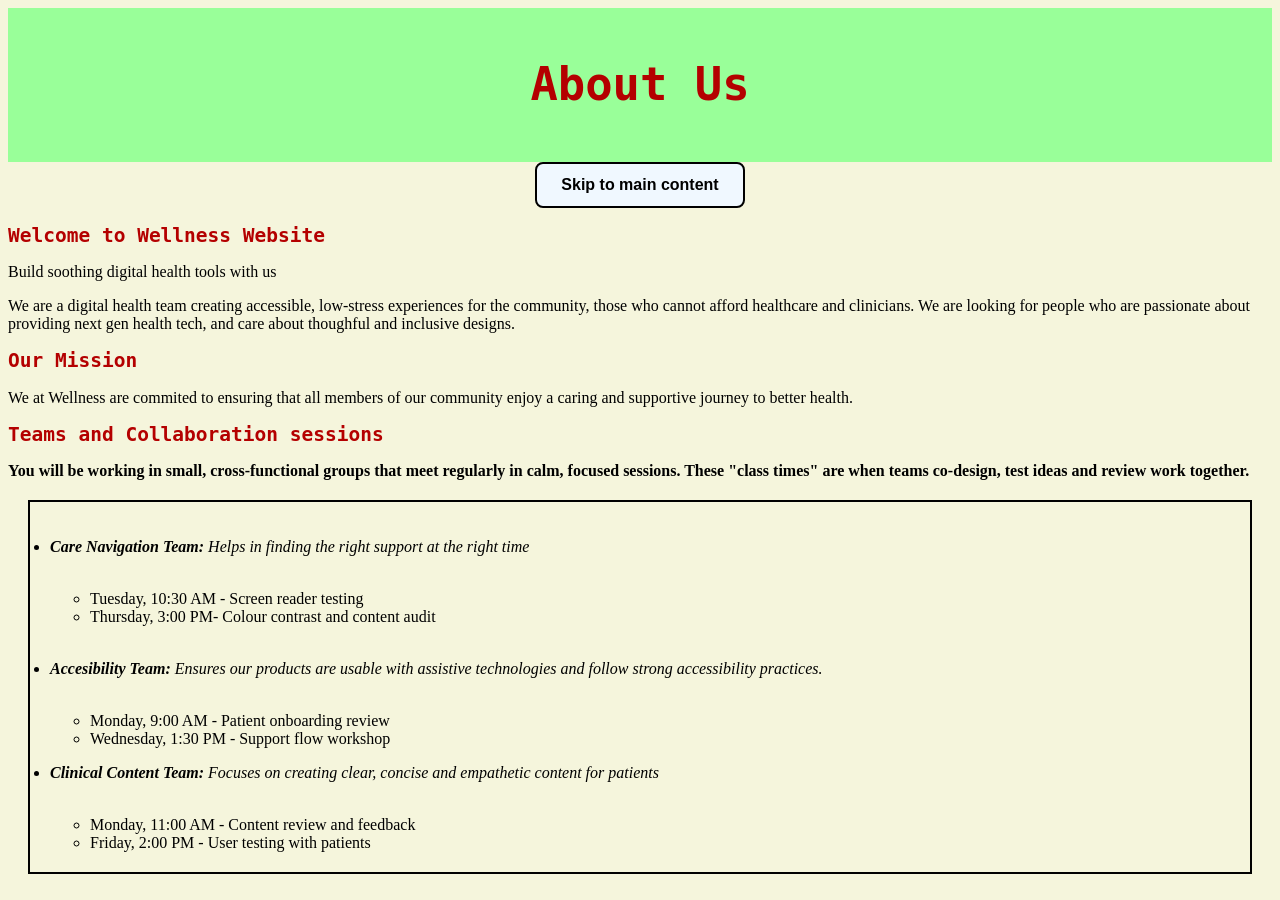
==== about.html @ 5b46de94 "about.css" ====
<!DOCTYPE html>
<html lang="en">
    <head>
    <link rel="stylesheet" href="about.css">
        <meta charset="UTF-8">
        <meta name="description" content="About us">
        <meta name="keywords" content="healthcare, digital, technology">
        <meta name="author" content="Niranjan Nair">
        <title> About us</title>
        <body>
            <div class="title-bar">
                <h1>About Us</h1>
            </div>
            <div class="button-wrap">
                <button
                class="skip-link"
                type="button"
                onclick="document.getElementById('main').focus();"
             >
                Skip to main content
                </button>
            </div>
            

            <header>
                <div class="hero">
                    <span class="badge"><h2>Welcome to Wellness Website</h2> </span>
                    <p>Build soothing digital health tools with us</p>
                    <p class="lede">
                            We are a digital health team creating accessible, low-stress experiences for
                            the community, those who cannot afford healthcare and clinicians. We are looking for
                            people who are passionate about providing next gen health tech, and care about 
                            thoughful and inclusive designs.
                    </p>
                </div>
            </header>
            
            <main id="main" tabindex="-1">
                <section aria-labelledby="mission">
                    <h2 id = "mission">Our Mission</h2>
                    <p>
                        We at Wellness are commited to ensuring that all members of our community enjoy a caring and supportive journey to
                        better health.
                    </p>
                </section>



                <section aria-labelledby="teams">
                    <h2 id = "teams">Teams and Collaboration sessions</h2>
                    <p id = "info-team">
                        You will be working in small, cross-functional groups that meet regularly in calm, focused sessions. These
                        "class times" are when teams co-design, test ideas and review work together.
                    </p>
                    <ul class="team-list">
                        <li>
                            <p class="type"><strong>Care Navigation Team:</strong>  Helps in finding the right support at the right time </p>
                            <br>
                            <ul class="class-times">
                                <li>Tuesday, 10:30 AM - Screen reader testing</li>
                                <li>Thursday, 3:00 PM- Colour contrast and content audit</li>
                            </ul>
                            <br>
                        </li>
                        <li>
                            <p class = "type"><strong>Accesibility Team:</strong> Ensures our products are usable with assistive technologies and follow strong accessibility practices.</p>
                            <br>
                            <ul class = "class-times">
                                <li>Monday, 9:00 AM - Patient onboarding review</li>
                                <li>Wednesday, 1:30 PM - Support flow workshop </li>
                            </ul>
                            <li>
                                <p class = "type"><strong>Clinical Content Team:</strong> Focuses on creating clear, concise and empathetic content for patients</p>
                                <br>
                                <ul class = "class-times">
                                    <li>Monday, 11:00 AM - Content review and feedback</li>
                                    <li>Friday, 2:00 PM - User testing with patients</li>
                                </ul>

                            </li>
                        </li>
                    </ul>
                </section>

                <section aria-labelledby="contributers"></section>
            </main>
        </body>
        
    </head>
</html>
---- about.css ----
.title-bar {
    background-color: #99ff99;
    color: #B40000;
    padding: 20px;
    text-align: center;
    font-family: monospace;
    font-size: 1.75em;
}

html, body{
    background-color: beige;
}

h2{
    color: #B40000;
    font-family: monospace;
}

.team-list {
    border: 2px solid black;
    padding: 20px;
    margin: 20px;
}

.button-wrap {
  display: flex;
  justify-content: center; 
}

.skip-link {
    padding: 0.75em 1.5em;
    font-size: 1rem;
    border-radius: 0.5em;
    border: 2px solid black;
    background-color: aliceblue;
    font-weight: bold;
}

.skip-link:hover{
    background: none;
    border: none;
    text-decoration: underline;
    color:purple
}

.type {
    font-size: 1em;
    font-style: italic;
}

#info-team{
    font-weight: bold;
    font-size: medium;
}
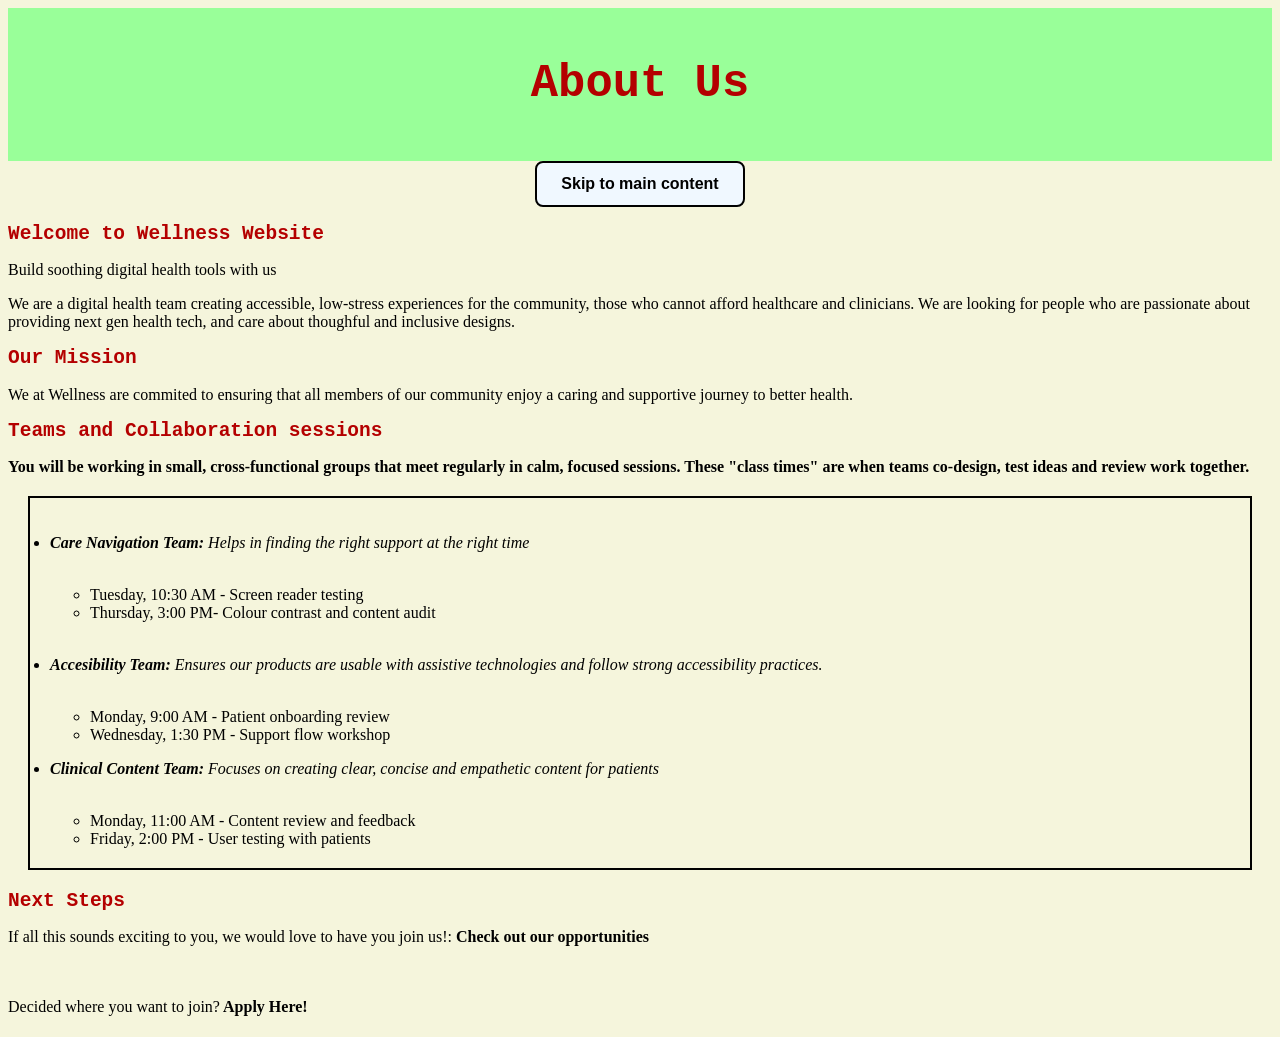
==== commit ee4a49b8: "about.css" ====
--- a/about.html
+++ b/about.html
@@ -1,7 +1,7 @@
 <!DOCTYPE html>
 <html lang="en">
     <head>
-    <link rel="stylesheet" href="about.css">
+    <link rel="stylesheet" href="styles/about.css">
         <meta charset="UTF-8">
         <meta name="description" content="About us">
         <meta name="keywords" content="healthcare, digital, technology">
@@ -84,6 +84,17 @@
 
                 <section aria-labelledby="contributers"></section>
             </main>
+            <section aria-labelledby="next-steps">
+                <h2 id="next-steps">Next Steps</h2>
+                <p>
+                    If all this sounds exciting to you, we would love to have you join us!: <a href="jobs.html" class="next-step">Check out our opportunities</a>
+                </p>
+                <p>
+                    
+                    <br><br>
+                    Decided where you want to join?<a href="apply.html" class="next-step"> Apply Here!</a>
+                </p>
+            </section>
         </body>
         
     </head>
--- a/styles/about.css
+++ b/styles/about.css
@@ -0,0 +1,66 @@
+.title-bar {
+    background-color: #99ff99;
+    color: #B40000;
+    padding: 20px;
+    text-align: center;
+    font-family: monospace;
+    font-size: 1.75em;
+}
+
+html, body{
+    background-color: beige;
+}
+
+h2{
+    color: #B40000;
+    font-family: monospace;
+}
+
+.team-list {
+    border: 2px solid black;
+    padding: 20px;
+    margin: 20px;
+}
+
+.button-wrap {
+  display: flex;
+  justify-content: center; 
+}
+
+.skip-link {
+    padding: 0.75em 1.5em;
+    font-size: 1rem;
+    border-radius: 0.5em;
+    border: 2px solid black;
+    background-color: aliceblue;
+    font-weight: bold;
+}
+
+.skip-link:hover{
+    background: none;
+    border: none;
+    text-decoration: underline;
+    color:purple
+}
+
+.type {
+    font-size: 1em;
+    font-style: italic;
+}
+
+#info-team{
+    font-weight: bold;
+    font-size: medium;
+}
+
+.next-step{
+    background: none;
+    text-decoration: none;
+    color: black;
+    font-weight: bold;
+}
+
+.next-step:hover{
+    text-decoration: wavy underline;
+    color: purple;
+}
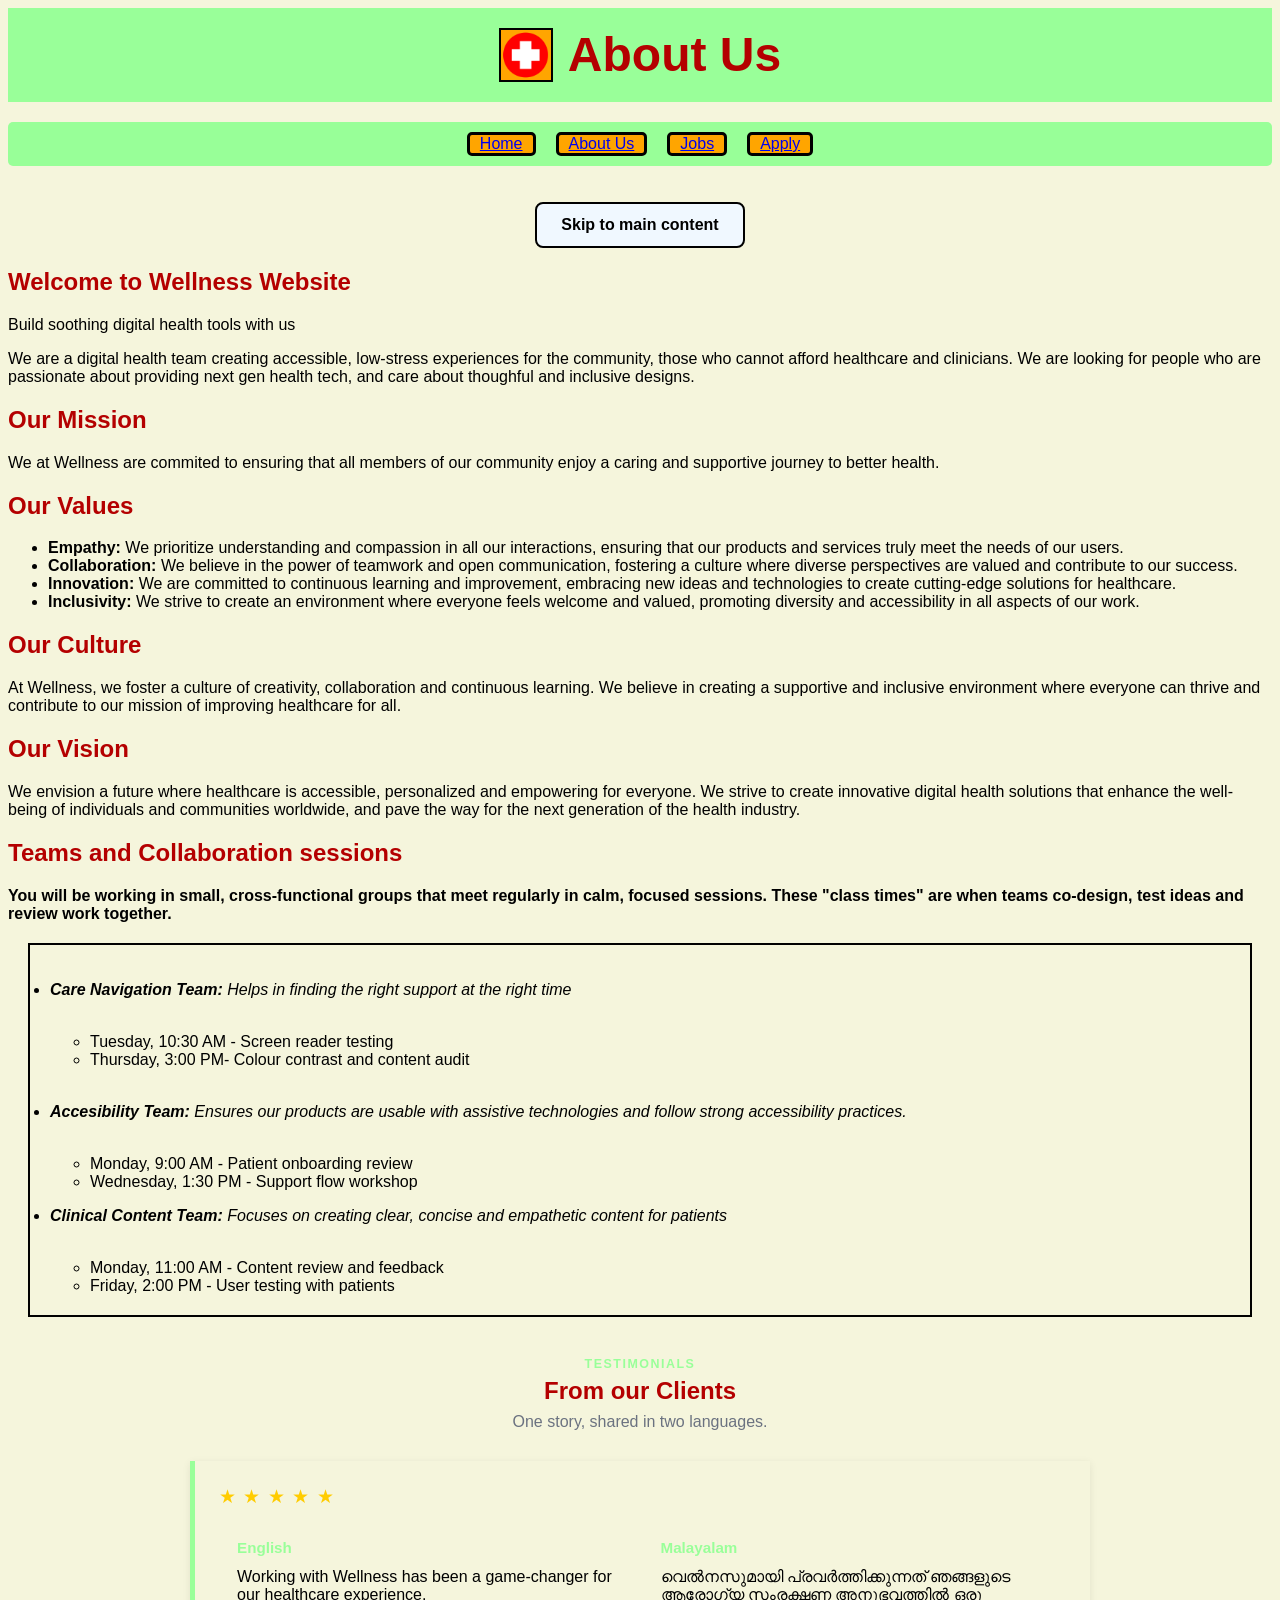
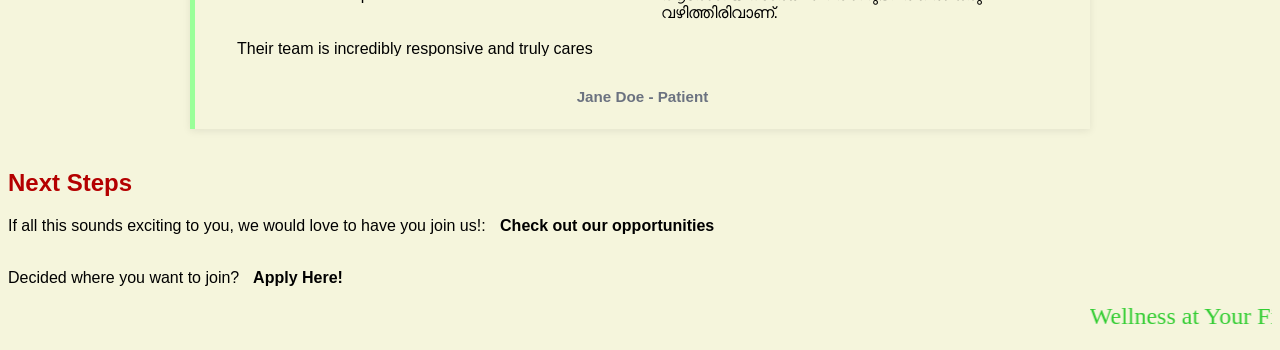
==== commit 7879ffdb: "about.html" ====
--- a/about.html
+++ b/about.html
@@ -7,10 +7,37 @@
         <meta name="keywords" content="healthcare, digital, technology">
         <meta name="author" content="Niranjan Nair">
         <title> About us</title>
-        <body>
+    <body>
             <div class="title-bar">
+                <div class="logo-box">
+                    <a 
+                        href="index.html"
+                        target="_blank"
+                        title="homepage"
+                        hreflang="en">
+                        
+                        <img src="images/cross.png"
+                        alt="Wellness Logo" 
+                        class="logo"
+                        title="Wellness Logo"
+                        loading="lazy">
+
+                    </a>
+                    
+                
+                </div>
+                
                 <h1>About Us</h1>
+                
+                
             </div>
+            <div class="navcontainer center">
+                    <div><a href="index.html">Home</a></div>
+                    <div><a href="about.html">About Us</a></div>
+                    <div><a href="jobs.html">Jobs</a></div>
+                    <div><a href="apply.html">Apply</a></div>
+                </div>
+            <br><br>
             <div class="button-wrap">
                 <button
                 class="skip-link"
@@ -26,7 +53,7 @@
                 <div class="hero">
                     <span class="badge"><h2>Welcome to Wellness Website</h2> </span>
                     <p>Build soothing digital health tools with us</p>
-                    <p class="lede">
+                    <p id="lede">
                             We are a digital health team creating accessible, low-stress experiences for
                             the community, those who cannot afford healthcare and clinicians. We are looking for
                             people who are passionate about providing next gen health tech, and care about 
@@ -43,6 +70,26 @@
                         better health.
                     </p>
                 </section>
+                <section aria-labelledby="values">
+                    <h2 id = "values">Our Values</h2>
+                    <ul class="values-list">
+                        <li><strong>Empathy:</strong> We prioritize understanding and compassion in all our interactions, ensuring that our products and services truly meet the needs of our users.</li>
+                        <li><strong>Collaboration:</strong> We believe in the power of teamwork and open communication, fostering a culture where diverse perspectives are valued and contribute to our success.</li>
+                        <li><strong>Innovation:</strong> We are committed to continuous learning and improvement, embracing new ideas and technologies to create cutting-edge solutions for healthcare.</li>
+                        <li><strong>Inclusivity:</strong> We strive to create an environment where everyone feels welcome and valued, promoting diversity and accessibility in all aspects of our work.</li>
+                    </ul>
+                </section>
+                <section aria-labelledby="culture">
+                    <h2 id = "culture">Our Culture</h2>
+                    <p>
+                        At Wellness, we foster a culture of creativity, collaboration and continuous learning. We believe in creating a supportive and inclusive environment where everyone can thrive and contribute to our mission of improving healthcare for all.
+                    </p>
+                </section>
+                <section aria-labelledby="Vision">
+                    <h2 id = "vision">Our Vision</h2>
+                    <p>
+                        We envision a future where healthcare is accessible, personalized and empowering for everyone. We strive to create innovative digital health solutions that enhance the well-being of individuals and communities worldwide, and pave the way for the next generation of the health industry.
+                    </p>
 
 
 
@@ -82,8 +129,59 @@
                     </ul>
                 </section>
 
-                <section aria-labelledby="contributers"></section>
+                <section class="testimonial-section" aria-labelledby="contributors">
+                <div class="section-head">
+                    <p class="eyebrow">Testimonials</p>
+                    <h2 id="contributors">From our Clients</h2>
+                    <p class="subtext">One story, shared in two languages.</p>
+                </div>
+
+                    <blockquote class="bilingual-quote">
+                       <div class="rating-wrapper">
+                            <div class="star-rating" aria-label="5 out of 5 stars">
+                                <span class="filled">&#9733;</span>
+                                <span class="filled">&#9733;</span>
+                                <span class="filled">&#9733;</span>
+                                <span class="filled">&#9733;</span>
+                                <span class="filled">&#9733;</span>
+                            </div>
+                       </div>
+                      
+                       <div class = "quote-coulumns">
+                        <div class="quote-panel english" lang="en">
+                            <h3>English</h3>
+                            <div class="slider-window">
+                                <div class="slider-track">
+                                    <span>Working with Wellness has been a game-changer for our healthcare experience.</span>
+                                    <br><br>
+                                    <span>Their team is incredibly responsive and truly cares about making a difference</span>
+                                    <br><br>
+                                    <span>in patients' lives</span>
+                                </div>
+                            </div>
+                        </div>
+
+                        <div class = "quote-panel malayalam" lang="ml">
+                            <h3>Malayalam</h3>
+                            <div class = "slider-window">
+                                <div class = "slider-track">
+                                    <span>വെൽനസുമായി പ്രവർത്തിക്കുന്നത് ഞങ്ങളുടെ ആരോഗ്യ സംരക്ഷണ അനുഭവത്തിൽ ഒരു വഴിത്തിരിവാണ്.</span>
+                                    <br><br>
+                                    <span>അവരുടെ ടീം അവിശ്വസനീയമാംവിധം പ്രതികരിക്കുന്നവരും രോഗികളുടെ ജീവിതത്തിൽ</span>
+                                    <br><br>
+                                    <span>ഒരു മാറ്റമുണ്ടാക്കുന്നതിൽ ശരിക്കും ശ്രദ്ധാലുക്കളുമാണ്.</span>
+                                </div>
+                            </div>
+                        </div>
+                    </div>
+                       <footer>Jane Doe - Patient</footer>
+                        
+
+
+                    </blockquote>
+                </section>
             </main>
+           
             <section aria-labelledby="next-steps">
                 <h2 id="next-steps">Next Steps</h2>
                 <p>
@@ -91,8 +189,16 @@
                 </p>
                 <p>
                     
-                    <br><br>
+                    <br>
                     Decided where you want to join?<a href="apply.html" class="next-step"> Apply Here!</a>
+                </p>
+            </section>
+            <section aria-labelledby="closing">
+                <p>
+                    <marquee id="closing-marquee" behavior="scroll" direction="left" scrollamount="10">
+                        <span>Wellness at Your Fingertips</span>
+                        <br>
+                    </marquee>
                 </p>
             </section>
         </body>
--- a/styles/about.css
+++ b/styles/about.css
@@ -1,19 +1,111 @@
+:root {
+    --card: rgba(255, 255, 255, 0.78);
+ --text-main: #1f2937;
+ --text-muted: #6b7280;
+  --line-soft: rgba(76, 175, 80, 0.22);
+  --accent: #99ff99;
+  --accent-soft: #6ee7b7;
+  --gold: #f4b400;
+  --card-shadow: 0 10px 30px rgba(16, 24, 40, 0.08);
+  --card-radius: 18px;
+  --slide-height: 88px;
+  --slide-duration: 16s;
+
+}
+
+body{
+    font-family: Arial, Helvetica, sans-serif;
+    background-color: beige;
+    align-items: center;
+}
+
+h2{
+    color: #B40000;
+   
+}
+
+a {
+    padding: 10px;
+}
+
 .title-bar {
     background-color: #99ff99;
     color: #B40000;
     padding: 20px;
-    text-align: center;
-    font-family: monospace;
+    align-items: center;
     font-size: 1.75em;
-}
-
-html, body{
-    background-color: beige;
-}
-
-h2{
+    display: flex;
+    justify-content: center;
+    gap: 15px;
+    margin-bottom: 20px;
+}
+
+
+.logo-box {
+    width: 50px;
+    height: 50px;
+    border: 2px solid black;
+    background-color: orange;
+    display: flex;
+    justify-content: center;
+    align-items: center;
+
+}
+
+.logo{
+    width: 50px;
+    height: 50px;
+    object-fit: contain;
+    display: block;
+}
+
+.title-bar h1{
+    margin: 0;
+    font-size: 48px;
     color: #B40000;
-    font-family: monospace;
+    line-height: 1;
+}
+
+.container {
+    display: fixed;
+    background-color: #98ff98;
+    border-color: black;
+    border-style: solid;
+    border-radius: 5px;
+    align-items: center;
+}
+
+.container div{
+    display: fill;
+    background-color: orange;
+    margin: 10px;
+    border-color: black;
+    border-style: solid;
+    border-radius: 5px;
+    align-items: center;
+}
+
+.navcontainer {
+    width: 100%;
+    display: flex;
+    background-color: #98ff98;
+    border-radius: 5px;
+}
+
+.center {
+    display: flex;
+    justify-content: center;
+    align-items: center;
+}
+
+.navcontainer div {
+    display: fill;
+    background-color: orange;
+    margin: 10px;
+    border-color: black;
+    border-style: solid;
+    border-radius: 5px;
+    align-items: center;
 }
 
 .team-list {
@@ -48,10 +140,6 @@
     font-style: italic;
 }
 
-#info-team{
-    font-weight: bold;
-    font-size: medium;
-}
 
 .next-step{
     background: none;
@@ -63,4 +151,229 @@
 .next-step:hover{
     text-decoration: wavy underline;
     color: purple;
-}+}
+
+.Return {
+    font-size: 1em;
+    text-decoration: none;
+    background: none;
+    color: black;
+    
+}
+
+
+.center{
+    display: flex;
+    justify-content: center;
+    align-items: center;
+}
+
+.bilingual-quote {
+    background: beige;
+    padding: 24px;
+    border-left: 5px solid #99ff99;
+    box-shadow: 0 2px 8px rgba(0, 0, 0, 0.08);
+    margin: 30px 0;
+}
+
+.rating-wrapper {
+    margin-bottom: 15px;
+}
+
+.star-rating .filled{
+    color: #ffcc00;
+    font-size: 1.2rem;
+}
+
+.testimonial-section {
+    max-width: 900px;
+    margin: 40px auto;
+}
+
+.section-head {
+    text-align: center;
+    margin-bottom: 20px;
+}
+
+.eyebrow {
+    margin: 0 0 6px;
+    text-transform: uppercase;
+    letter-spacing: 0.12em;
+    font-size: 0.78rem;
+    color: var(--accent);
+    font-weight: 700;
+}
+
+.section-head h2 {
+    margin: 0;
+    
+}
+
+.subtext {
+    margin: 8px 0 0;
+    color: var(--text-muted);
+}
+
+.bilingual-card {
+    margin: 0 ;
+    padding: 18px;
+    background: var(--card);
+    backdrop-filter: blur(12px);
+    border: 1px solid rgba(255, 255, 255, 0);
+    border-radius: var(--card-radius);
+    box-shadow: var(--card-shadow);
+    position: relative;
+    overflow: hidden;  
+}
+
+.bilingual-card::before {
+    content: "";
+    position: absolute;
+    inset: 0 0 auto;
+    width: 100%;
+    height: 4px;
+    background: linear-gradient(90deg, transparent, var(--accent), transparent);
+}
+
+.card-top{
+    display: flex;
+    justify-content: space-between;
+    align-items: center;
+    gap: 12px;
+    margin-bottom: 14px;
+}
+
+
+.star-rating {
+    color: var(--accent);
+    font-size: 1.05rem;
+    letter-spacing: 0.08em;
+
+}
+
+.quote-coulumns {
+    display: flex;
+    gap: 0;
+    align-items: stretch;
+    border-radius: 14px;
+}
+
+.quote-panel {
+    flex: 1;
+    padding: 16px 18px;
+    min-width: 0;
+}
+
+.quote-panel.english {
+    border-right: 1px solid var(--line);
+}
+
+.quote-panel h3 {
+    margin:0 0 12px;
+    font-size: 0.95rem;
+    color: var(--accent);
+    font-weight: 700;
+} 
+
+.slider-window {
+    height: var(--slide-height);
+    overflow: hidden;
+    position: relative;
+   
+}
+
+.slider-track {
+    display: flex;
+    flex-direction: column;
+    animation: slideUp var(--slide-duration) infinite;
+}
+
+.slider-track p{
+    height: var(--slide-height);
+    margin: 0;
+    display: flex;
+    align-items: center;
+    line-height: 1.55;
+    font-size: 0.98rem;
+    color: var(--text-main);
+}
+
+footer {
+    margin-top: 16px;
+    text-align: center;
+    color: var(--text-muted);
+    font-weight: 600;
+    font-size: 0.95rem;
+}
+
+#closing-marquee {
+    font-family: cursive;
+    font-size: 1.5em;
+    color: limegreen;
+}
+
+#info-team{
+    font-weight: bold;
+    font-size: medium;
+}
+
+
+@keyframes scrollUp {
+    0%, 20% {
+        transform: translateY(0);
+    }
+
+    25%, 45% {
+        transform: translateY(calc(-1 * var(--slide-height)));
+    } 
+
+    50%, 70% {
+        transform: translateY(calc(-2 * var(--slide-height)));
+    }
+
+    75%, 95% {
+        transform: translateY(calc(-3 * var(--slide-height)));
+    }
+
+    100% {
+        transform: translateY(0);
+    }
+
+}
+
+@media(max-width: 768px){
+    :root {
+        --slide-height: 78px;
+    }
+
+    .card-top {
+        flex-direction: column;
+        align-items: flex-start;
+    }
+
+    .quote-coulumns {
+            flex-direction: column;
+        }
+    
+        .quote-panel.english {
+            border-right: none;
+            border-bottom: 1px solid var(--line);
+        }
+
+}
+
+@media (prefers-reduced-motion: reduce) {
+    .slider-window {
+        height: auto;
+    }
+
+    .slider-track {
+        animation: none;   
+    }
+
+    .slider-track p {
+        height: auto;
+        display: block;
+        margin-bottom: 10px;
+    }
+}
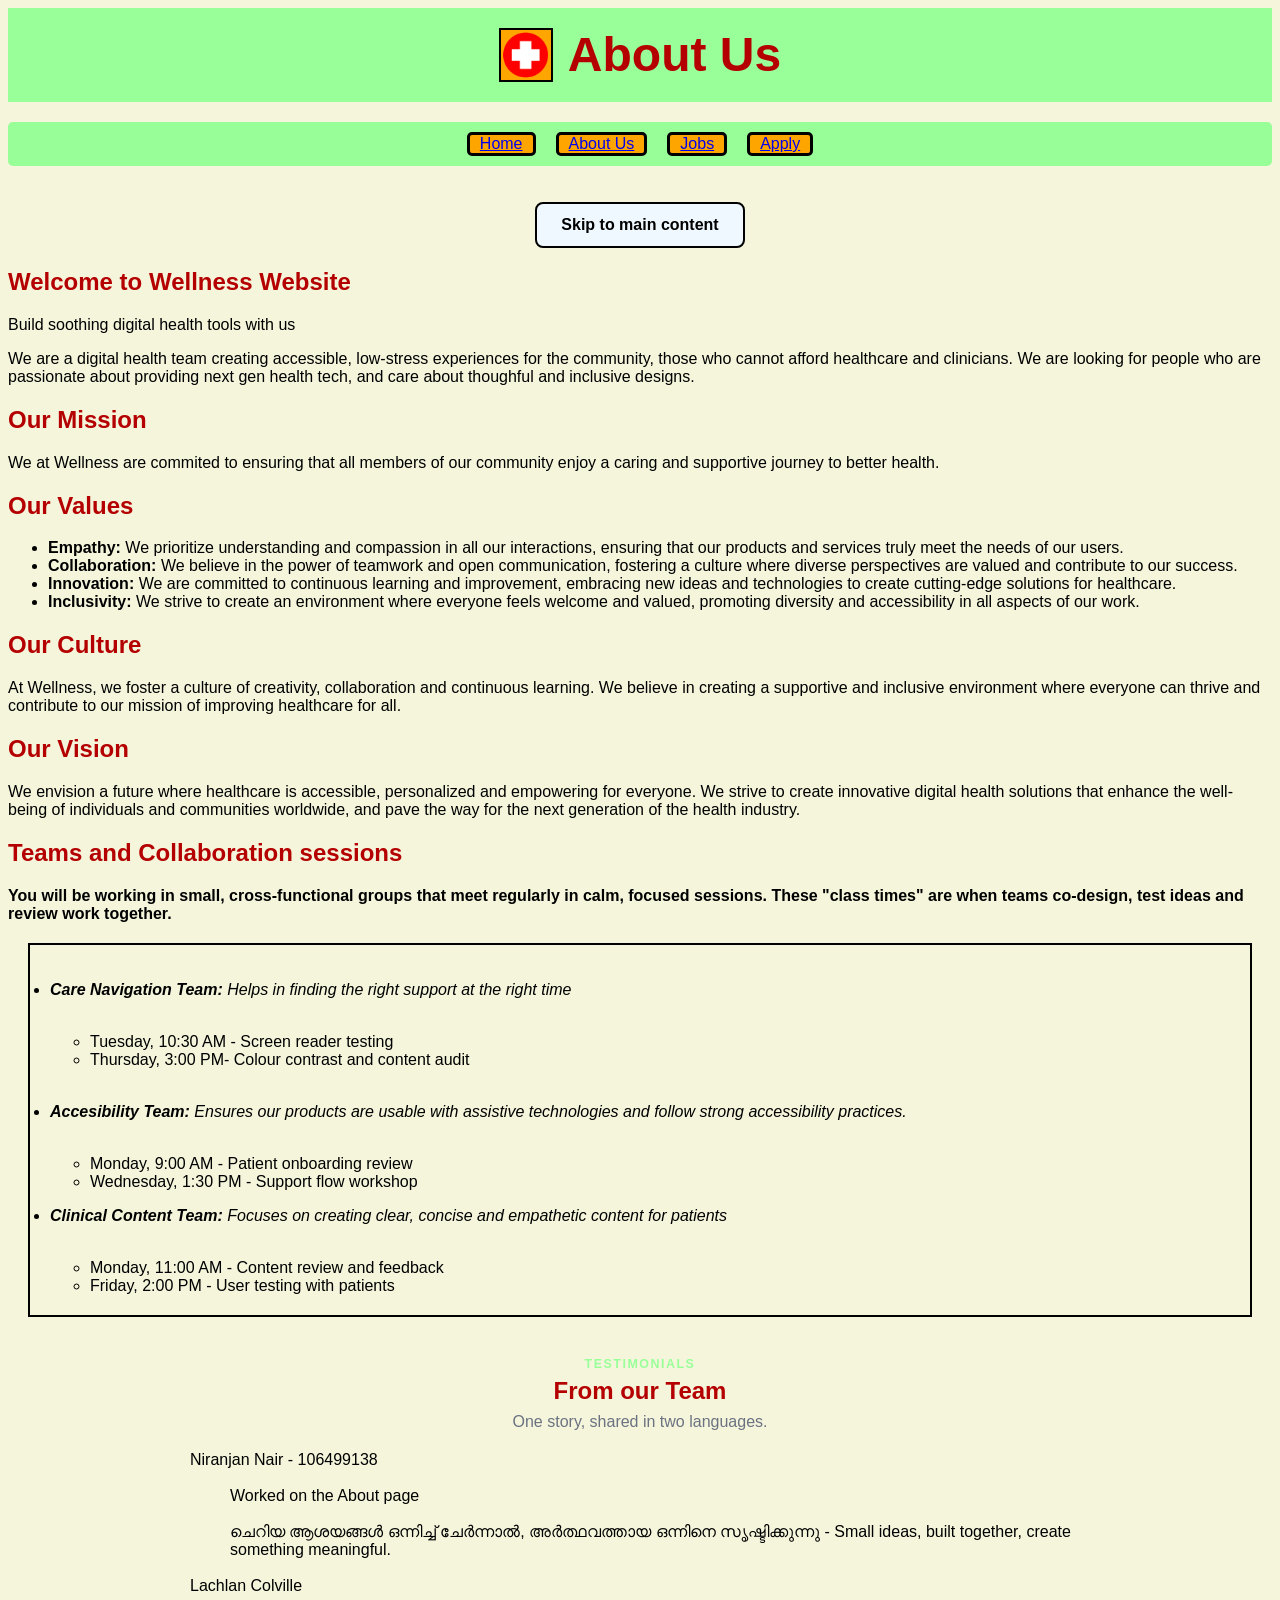
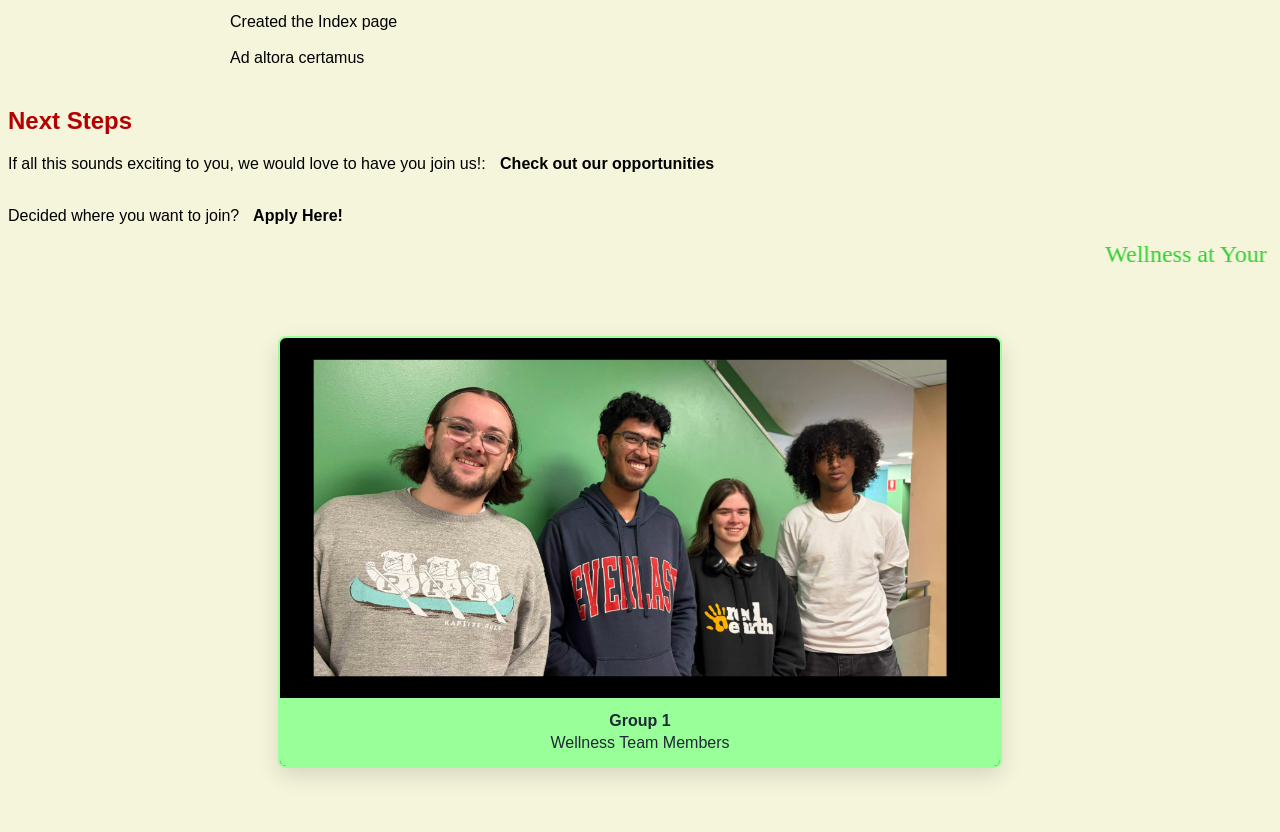
==== commit 89c3d82e: "about.css" ====
--- a/about.html
+++ b/about.html
@@ -132,53 +132,26 @@
                 <section class="testimonial-section" aria-labelledby="contributors">
                 <div class="section-head">
                     <p class="eyebrow">Testimonials</p>
-                    <h2 id="contributors">From our Clients</h2>
+                    <h2 id="contributors">From our Team</h2>
                     <p class="subtext">One story, shared in two languages.</p>
                 </div>
-
-                    <blockquote class="bilingual-quote">
-                       <div class="rating-wrapper">
-                            <div class="star-rating" aria-label="5 out of 5 stars">
-                                <span class="filled">&#9733;</span>
-                                <span class="filled">&#9733;</span>
-                                <span class="filled">&#9733;</span>
-                                <span class="filled">&#9733;</span>
-                                <span class="filled">&#9733;</span>
-                            </div>
-                       </div>
-                      
-                       <div class = "quote-coulumns">
-                        <div class="quote-panel english" lang="en">
-                            <h3>English</h3>
-                            <div class="slider-window">
-                                <div class="slider-track">
-                                    <span>Working with Wellness has been a game-changer for our healthcare experience.</span>
-                                    <br><br>
-                                    <span>Their team is incredibly responsive and truly cares about making a difference</span>
-                                    <br><br>
-                                    <span>in patients' lives</span>
-                                </div>
-                            </div>
-                        </div>
-
-                        <div class = "quote-panel malayalam" lang="ml">
-                            <h3>Malayalam</h3>
-                            <div class = "slider-window">
-                                <div class = "slider-track">
-                                    <span>വെൽനസുമായി പ്രവർത്തിക്കുന്നത് ഞങ്ങളുടെ ആരോഗ്യ സംരക്ഷണ അനുഭവത്തിൽ ഒരു വഴിത്തിരിവാണ്.</span>
-                                    <br><br>
-                                    <span>അവരുടെ ടീം അവിശ്വസനീയമാംവിധം പ്രതികരിക്കുന്നവരും രോഗികളുടെ ജീവിതത്തിൽ</span>
-                                    <br><br>
-                                    <span>ഒരു മാറ്റമുണ്ടാക്കുന്നതിൽ ശരിക്കും ശ്രദ്ധാലുക്കളുമാണ്.</span>
-                                </div>
-                            </div>
-                        </div>
-                    </div>
-                       <footer>Jane Doe - Patient</footer>
-                        
+                <dl>
+                    <dt>Niranjan Nair - 106499138</dt>
+                    <br>
+                    <dd>Worked on the About page</dd>
+                    <br>
+                    <dd>ചെറിയ ആശയങ്ങൾ ഒന്നിച്ച് ചേർന്നാൽ, അർത്ഥവത്തായ ഒന്നിനെ സൃഷ്ടിക്കുന്നു - Small ideas, built together, create something meaningful.</dd>
+                    <br>
+                    <dt>Lachlan Colville</dt>
+                    <br>
+                    <dd>Created the Index page</dd>
+                    <br>
+                    <dd>Ad altora certamus</dd>
 
 
-                    </blockquote>
+                </dl>
+
+                    
                 </section>
             </main>
            
@@ -200,6 +173,18 @@
                         <br>
                     </marquee>
                 </p>
+
+        
+            </section>
+            <section class="group-section">
+                <figure class="group-card">
+                    <img src="images/group1.png" alt="team photo">
+                    <figcaption>
+                        <strong>Group 1</strong>
+                        <span>Wellness Team Members</span>
+                    </figcaption>
+                </figure>
+
             </section>
         </body>
         
--- a/styles/about.css
+++ b/styles/about.css
@@ -1,32 +1,31 @@
 :root {
     --card: rgba(255, 255, 255, 0.78);
- --text-main: #1f2937;
- --text-muted: #6b7280;
-  --line-soft: rgba(76, 175, 80, 0.22);
-  --accent: #99ff99;
-  --accent-soft: #6ee7b7;
-  --gold: #f4b400;
-  --card-shadow: 0 10px 30px rgba(16, 24, 40, 0.08);
-  --card-radius: 18px;
-  --slide-height: 88px;
-  --slide-duration: 16s;
-
-}
-
-body{
+    --text-main: #1f2937;
+    --text-muted: #6b7280;
+    --line-soft: rgba(76, 175, 80, 0.22);
+    --accent: #99ff99;
+    --accent-soft: #6ee7b7;
+    --gold: #f4b400;
+    --card-shadow: 0 10px 30px rgba(16, 24, 40, 0.08);
+    --card-radius: 18px;
+    --slide-height: 88px;
+    --slide-duration: 16s;
+}
+
+body {
     font-family: Arial, Helvetica, sans-serif;
     background-color: beige;
     align-items: center;
 }
 
-h2{
+h2 {
     color: #B40000;
-   
 }
 
 a {
     padding: 10px;
 }
+
 
 .title-bar {
     background-color: #99ff99;
@@ -39,7 +38,6 @@
     gap: 15px;
     margin-bottom: 20px;
 }
-
 
 .logo-box {
     width: 50px;
@@ -49,17 +47,16 @@
     display: flex;
     justify-content: center;
     align-items: center;
-
-}
-
-.logo{
+}
+
+.logo {
     width: 50px;
     height: 50px;
     object-fit: contain;
     display: block;
 }
 
-.title-bar h1{
+.title-bar h1 {
     margin: 0;
     font-size: 48px;
     color: #B40000;
@@ -67,7 +64,7 @@
 }
 
 .container {
-    display: fixed;
+    display: flex;
     background-color: #98ff98;
     border-color: black;
     border-style: solid;
@@ -75,7 +72,7 @@
     align-items: center;
 }
 
-.container div{
+.container div {
     display: fill;
     background-color: orange;
     margin: 10px;
@@ -115,8 +112,8 @@
 }
 
 .button-wrap {
-  display: flex;
-  justify-content: center; 
+    display: flex;
+    justify-content: center;
 }
 
 .skip-link {
@@ -128,11 +125,11 @@
     font-weight: bold;
 }
 
-.skip-link:hover{
+.skip-link:hover {
     background: none;
     border: none;
     text-decoration: underline;
-    color:purple
+    color: purple;
 }
 
 .type {
@@ -140,15 +137,14 @@
     font-style: italic;
 }
 
-
-.next-step{
+.next-step {
     background: none;
     text-decoration: none;
     color: black;
     font-weight: bold;
 }
 
-.next-step:hover{
+.next-step:hover {
     text-decoration: wavy underline;
     color: purple;
 }
@@ -158,32 +154,9 @@
     text-decoration: none;
     background: none;
     color: black;
-    
-}
-
-
-.center{
-    display: flex;
-    justify-content: center;
-    align-items: center;
-}
-
-.bilingual-quote {
-    background: beige;
-    padding: 24px;
-    border-left: 5px solid #99ff99;
-    box-shadow: 0 2px 8px rgba(0, 0, 0, 0.08);
-    margin: 30px 0;
-}
-
-.rating-wrapper {
-    margin-bottom: 15px;
-}
-
-.star-rating .filled{
-    color: #ffcc00;
-    font-size: 1.2rem;
-}
+}
+
+
 
 .testimonial-section {
     max-width: 900px;
@@ -206,7 +179,6 @@
 
 .section-head h2 {
     margin: 0;
-    
 }
 
 .subtext {
@@ -214,28 +186,7 @@
     color: var(--text-muted);
 }
 
-.bilingual-card {
-    margin: 0 ;
-    padding: 18px;
-    background: var(--card);
-    backdrop-filter: blur(12px);
-    border: 1px solid rgba(255, 255, 255, 0);
-    border-radius: var(--card-radius);
-    box-shadow: var(--card-shadow);
-    position: relative;
-    overflow: hidden;  
-}
-
-.bilingual-card::before {
-    content: "";
-    position: absolute;
-    inset: 0 0 auto;
-    width: 100%;
-    height: 4px;
-    background: linear-gradient(90deg, transparent, var(--accent), transparent);
-}
-
-.card-top{
+.card-top {
     display: flex;
     justify-content: space-between;
     align-items: center;
@@ -243,67 +194,52 @@
     margin-bottom: 14px;
 }
 
-
-.star-rating {
-    color: var(--accent);
-    font-size: 1.05rem;
-    letter-spacing: 0.08em;
-
-}
-
-.quote-coulumns {
-    display: flex;
-    gap: 0;
-    align-items: stretch;
-    border-radius: 14px;
-}
-
-.quote-panel {
-    flex: 1;
-    padding: 16px 18px;
-    min-width: 0;
-}
-
-.quote-panel.english {
-    border-right: 1px solid var(--line);
-}
-
-.quote-panel h3 {
-    margin:0 0 12px;
-    font-size: 0.95rem;
-    color: var(--accent);
-    font-weight: 700;
-} 
-
-.slider-window {
-    height: var(--slide-height);
+.group-section {
+    max-width: 900px;
+    margin: 40px auto;
+    padding: 24px;
+    text-align: center;
+}
+
+.group-section h2 {
+    margin-bottom: 24px;
+    color: limegreen;
+    font-size: 2rem;
+}
+
+.group-card{
+    max-width: 720px;
+    margin: 0 auto;
+    background-color: black;
+    border: 2px solid #99ff99;
+    border-radius: 8px;
     overflow: hidden;
-    position: relative;
-   
-}
-
-.slider-track {
-    display: flex;
-    flex-direction: column;
-    animation: slideUp var(--slide-duration) infinite;
-}
-
-.slider-track p{
-    height: var(--slide-height);
-    margin: 0;
-    display: flex;
-    align-items: center;
-    line-height: 1.55;
-    font-size: 0.98rem;
-    color: var(--text-main);
-}
-
-footer {
-    margin-top: 16px;
-    text-align: center;
-    color: var(--text-muted);
-    font-weight: 600;
-    font-size: 0.95rem;
+    box-shadow: 0 8px 22px rgba(0, 0, 0, 0.12 );
+}
+
+.group-card img {
+    width: 100%;
+    height: 360px;
+    object-fit: cover;
+    object-position: center;
+    display: block;
+}
+
+.group-card figcaption {
+    padding: 14px 18px;
+    background-color: #99ff99;
+    color: #1f2937;
+    font-size: 1rem;
+}
+
+.group-card figcaption strong {
+    display: block;
+    font-size: 1rem;
+}
+
+.group-card figcaption span {
+    display: block;
+    margin-top: 4px;
 }
 
 #closing-marquee {
@@ -312,68 +248,8 @@
     color: limegreen;
 }
 
-#info-team{
+#info-team {
     font-weight: bold;
     font-size: medium;
 }
 
-
-@keyframes scrollUp {
-    0%, 20% {
-        transform: translateY(0);
-    }
-
-    25%, 45% {
-        transform: translateY(calc(-1 * var(--slide-height)));
-    } 
-
-    50%, 70% {
-        transform: translateY(calc(-2 * var(--slide-height)));
-    }
-
-    75%, 95% {
-        transform: translateY(calc(-3 * var(--slide-height)));
-    }
-
-    100% {
-        transform: translateY(0);
-    }
-
-}
-
-@media(max-width: 768px){
-    :root {
-        --slide-height: 78px;
-    }
-
-    .card-top {
-        flex-direction: column;
-        align-items: flex-start;
-    }
-
-    .quote-coulumns {
-            flex-direction: column;
-        }
-    
-        .quote-panel.english {
-            border-right: none;
-            border-bottom: 1px solid var(--line);
-        }
-
-}
-
-@media (prefers-reduced-motion: reduce) {
-    .slider-window {
-        height: auto;
-    }
-
-    .slider-track {
-        animation: none;   
-    }
-
-    .slider-track p {
-        height: auto;
-        display: block;
-        margin-bottom: 10px;
-    }
-}
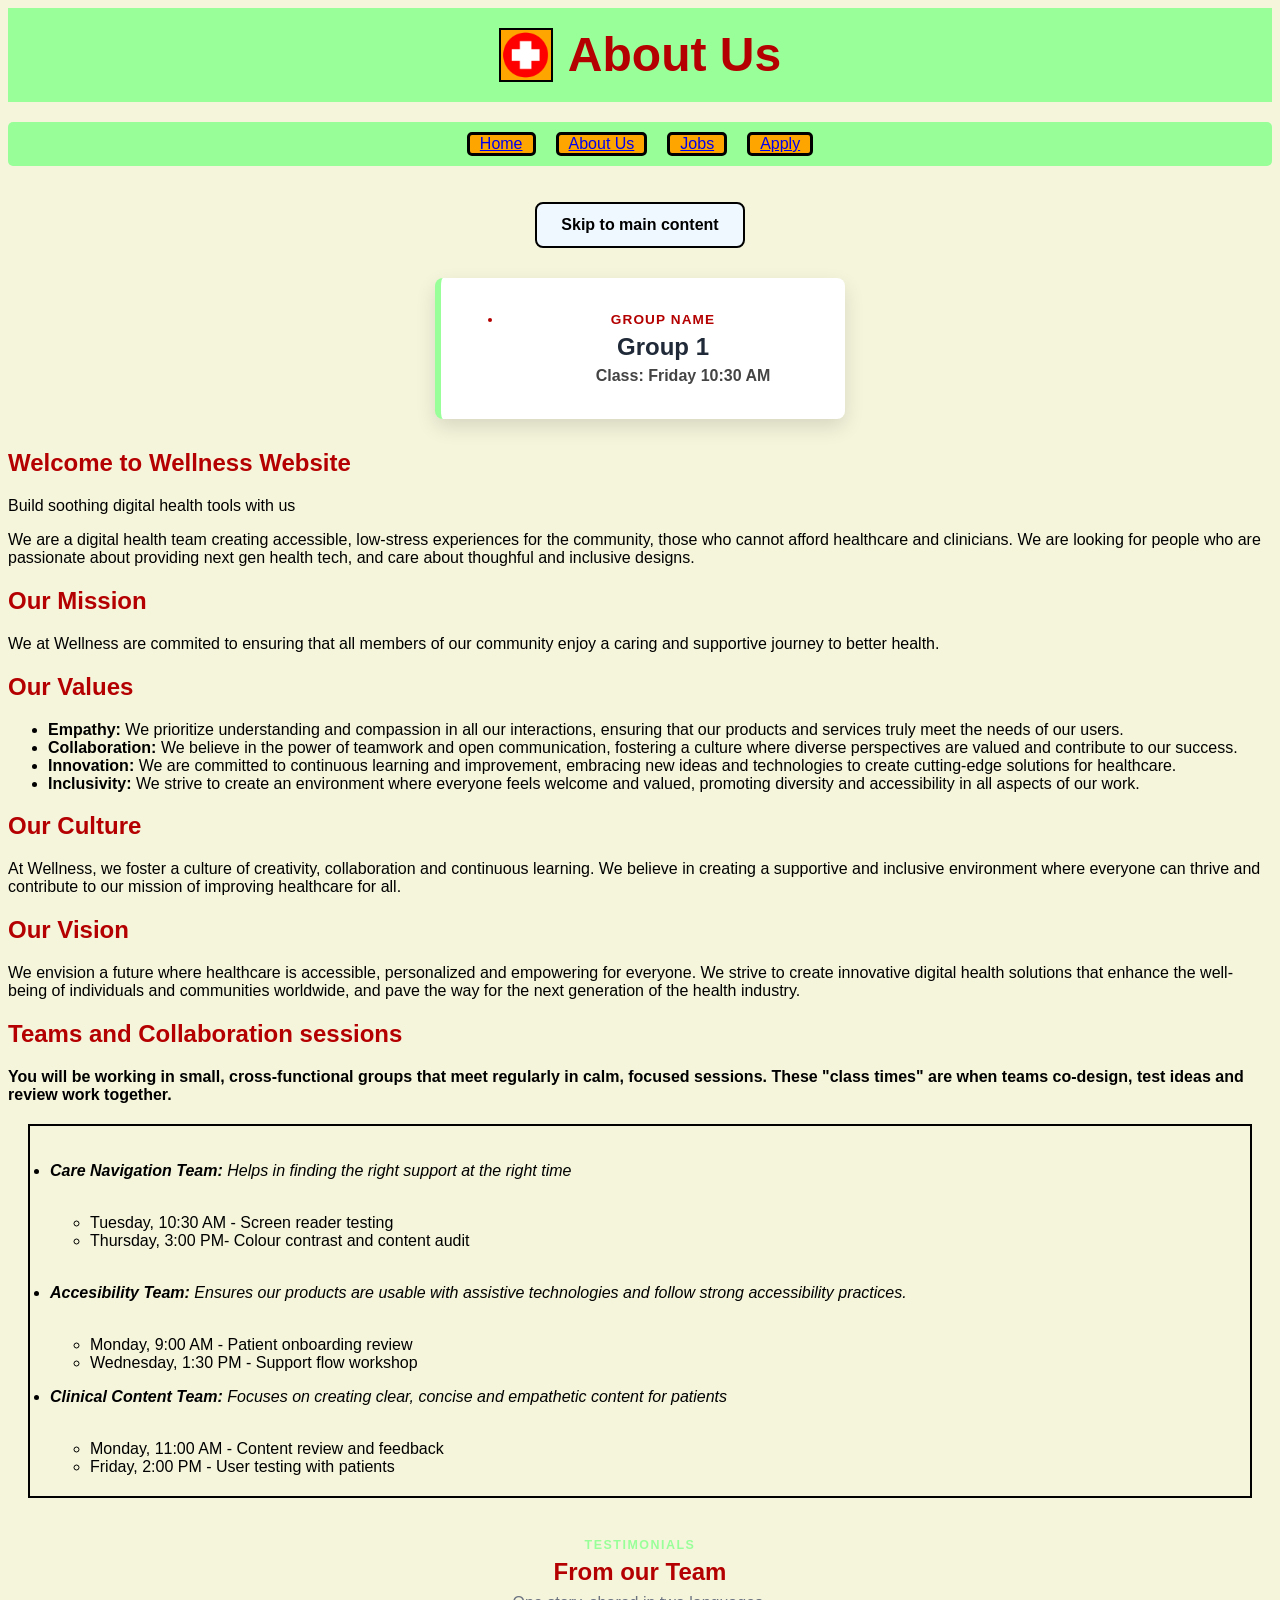
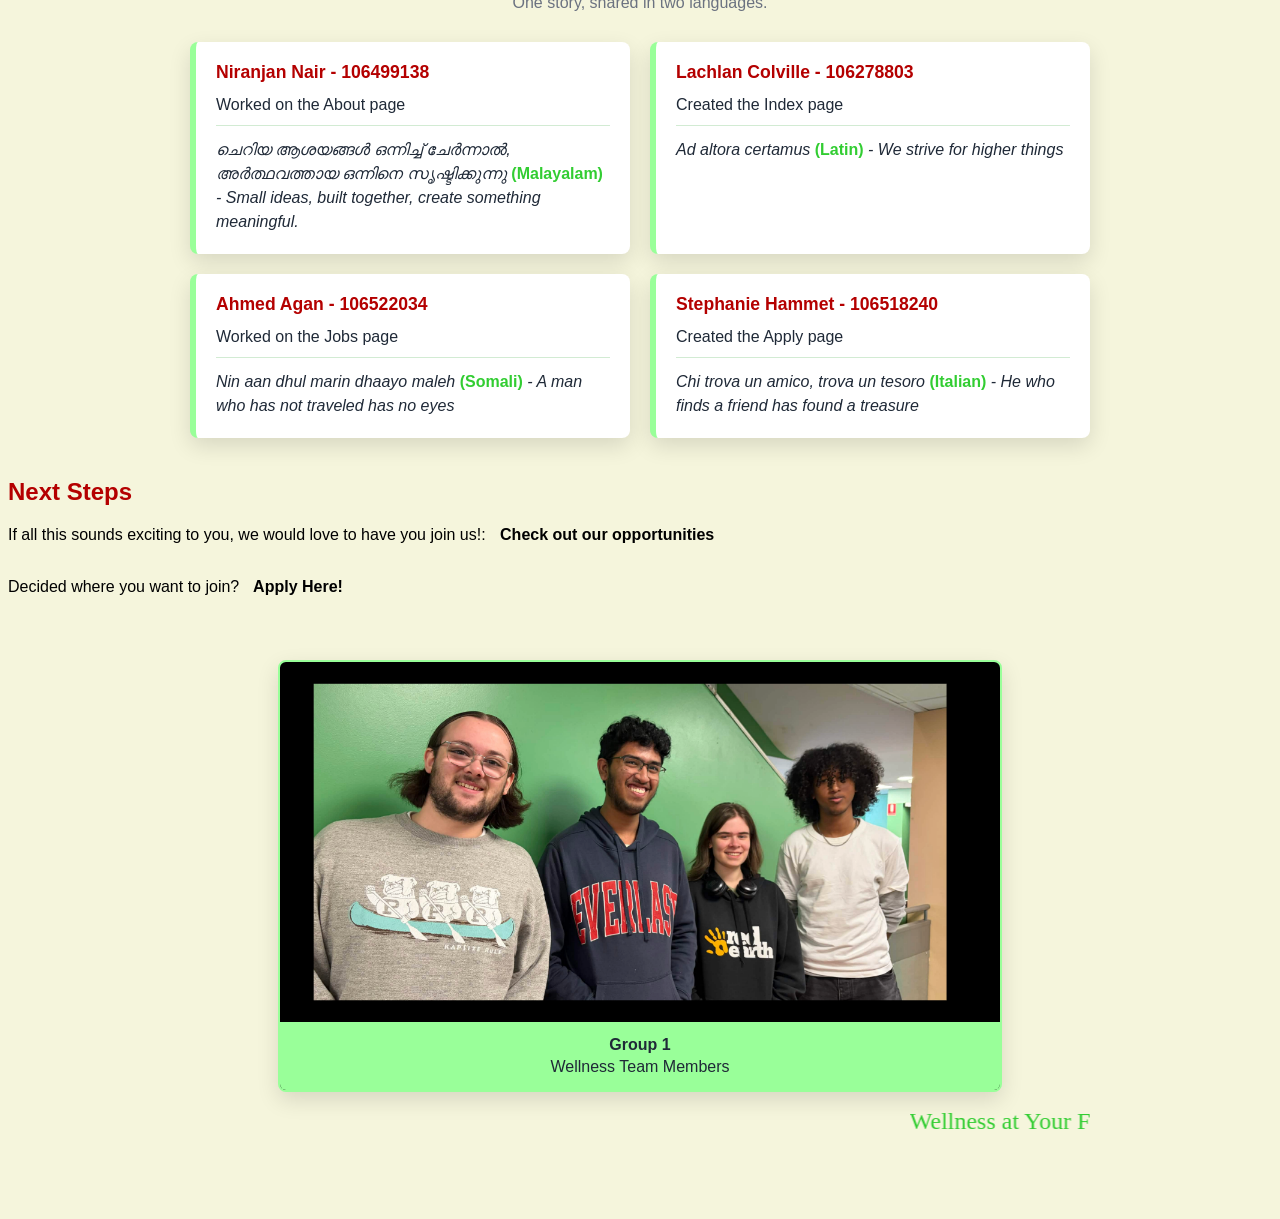
==== commit 310d03f1: "about.css" ====
--- a/about.html
+++ b/about.html
@@ -50,6 +50,16 @@
             
 
             <header>
+                <div class = group-info>
+                    <ul>
+                    <li class = group-label>Group Name</li>
+                    <h3>Group 1</h3>
+                    <ul class = group-time>
+                        Class: Friday 10:30 AM
+                    </ul>
+                </ul>
+                </div>
+                
                 <div class="hero">
                     <span class="badge"><h2>Welcome to Wellness Website</h2> </span>
                     <p>Build soothing digital health tools with us</p>
@@ -135,21 +145,32 @@
                     <h2 id="contributors">From our Team</h2>
                     <p class="subtext">One story, shared in two languages.</p>
                 </div>
-                <dl>
-                    <dt>Niranjan Nair - 106499138</dt>
-                    <br>
+            <dl class="members-list">
+                <div class="member-card">
+                    <dt><strong class="member-name">Niranjan Nair - 106499138</strong></dt>
                     <dd>Worked on the About page</dd>
-                    <br>
-                    <dd>ചെറിയ ആശയങ്ങൾ ഒന്നിച്ച് ചേർന്നാൽ, അർത്ഥവത്തായ ഒന്നിനെ സൃഷ്ടിക്കുന്നു - Small ideas, built together, create something meaningful.</dd>
-                    <br>
-                    <dt>Lachlan Colville</dt>
-                    <br>
+                    <dd class="member-quote">ചെറിയ ആശയങ്ങൾ ഒന്നിച്ച് ചേർന്നാൽ, അർത്ഥവത്തായ ഒന്നിനെ സൃഷ്ടിക്കുന്നു <span>(Malayalam)</span> - Small ideas, built together, create something meaningful.</dd>
+                </div>
+
+                <div class="member-card">
+                    <dt><strong class="member-name">Lachlan Colville - 106278803</strong></dt>
                     <dd>Created the Index page</dd>
-                    <br>
-                    <dd>Ad altora certamus</dd>
-
-
-                </dl>
+                    <dd class="member-quote">Ad altora certamus <span>(Latin)</span> - We strive for higher things</dd>
+                </div>
+
+                <div class="member-card">
+                    <dt><strong class="member-name">Ahmed Agan - 106522034</strong></dt>
+                    <dd>Worked on the Jobs page</dd>
+                    <dd class="member-quote">Nin aan dhul marin dhaayo maleh <span>(Somali)</span> - A man who has not traveled has no eyes</dd>
+                </div>
+
+                <div class="member-card">
+                    <dt><strong class="member-name">Stephanie Hammet - 106518240</strong></dt>
+                    <dd>Created the Apply page</dd>
+                    <dd class="member-quote">Chi trova un amico, trova un tesoro <span>(Italian)</span> - He who finds a friend has found a treasure</dd>
+                </div>
+            </dl>
+
 
                     
                 </section>
@@ -166,13 +187,7 @@
                     Decided where you want to join?<a href="apply.html" class="next-step"> Apply Here!</a>
                 </p>
             </section>
-            <section aria-labelledby="closing">
-                <p>
-                    <marquee id="closing-marquee" behavior="scroll" direction="left" scrollamount="10">
-                        <span>Wellness at Your Fingertips</span>
-                        <br>
-                    </marquee>
-                </p>
+            
 
         
             </section>
@@ -184,6 +199,13 @@
                         <span>Wellness Team Members</span>
                     </figcaption>
                 </figure>
+                <section aria-labelledby="closing">
+                <p>
+                    <marquee id="closing-marquee" behavior="scroll" direction="left" scrollamount="10">
+                        <span>Wellness at Your Fingertips</span>
+                        <br>
+                    </marquee>
+                </p>
 
             </section>
         </body>
--- a/styles/about.css
+++ b/styles/about.css
@@ -242,6 +242,91 @@
     margin-top: 4px;
 }
 
+.group-info {
+    max-width: 360px;
+    margin: 30px auto;
+    padding: 18px 22px;
+    text-align: center;
+    background-color: white;
+    border-left: 6px solid #99ff99;
+    border-radius: 8px;
+    box-shadow: 0 8px 20px rgba(0, 0, 0, 0.12);
+}
+
+.group-label {
+    margin: 0;
+    color: #B40000;
+    font-size: 0.85rem;
+    font-weight: bold;
+    text-transform: uppercase;
+    letter-spacing: 0.08em;
+}
+
+.group-info h3 {
+    margin: 6px 0;
+    font-size: 1.5rem;
+    color: #1f2937;
+}
+
+.group-time {
+    margin: 0;
+    color: #444;
+    font-size: 1rem;
+    font-weight: bold;
+    
+}
+
+.members-list {
+    max-width: 900px;
+    margin: 30px auto;
+    padding: 0;
+    display: grid;
+    grid-template-columns: repeat(2, minmax(240px, 1fr));
+    gap: 20px;
+}
+
+.member-card {
+    background-color: white;
+    border-left: 6px solid #99ff99;
+    border-radius: 8px;
+    padding: 20px;
+    box-shadow: 0 8px 22px rgba(0, 0, 0, 0.12 );
+}
+
+.member-card dt {
+    margin-bottom: 10px;
+}
+
+.member-card dd {
+    margin: 8px 0 0;
+    line-height: 1.5;
+    color: #1f2937;
+}
+
+.member-name {
+    display: block;
+    color: #B40000;
+    font-size: 1.1rem;
+}
+
+.member-quote {
+    padding-top: 12px;
+    border-top: 1px solid rgba(76, 175, 80, 0.25);
+    font-style: italic;
+}
+
+.member-quote span {
+    color: limegreen;
+    font-weight: bold;
+    font-style: normal;
+}
+
+.member-card:hover {
+    transform: translateY(-4px);
+    box-shadow: 0 12px 28px rgba(76, 175, 80, 0.25);
+}
+
+
 #closing-marquee {
     font-family: cursive;
     font-size: 1.5em;
@@ -253,3 +338,8 @@
     font-size: medium;
 }
 
+@media(max-width: 700px) {
+    .members-list {
+        grid-template-columns: 1fr;
+    }
+}
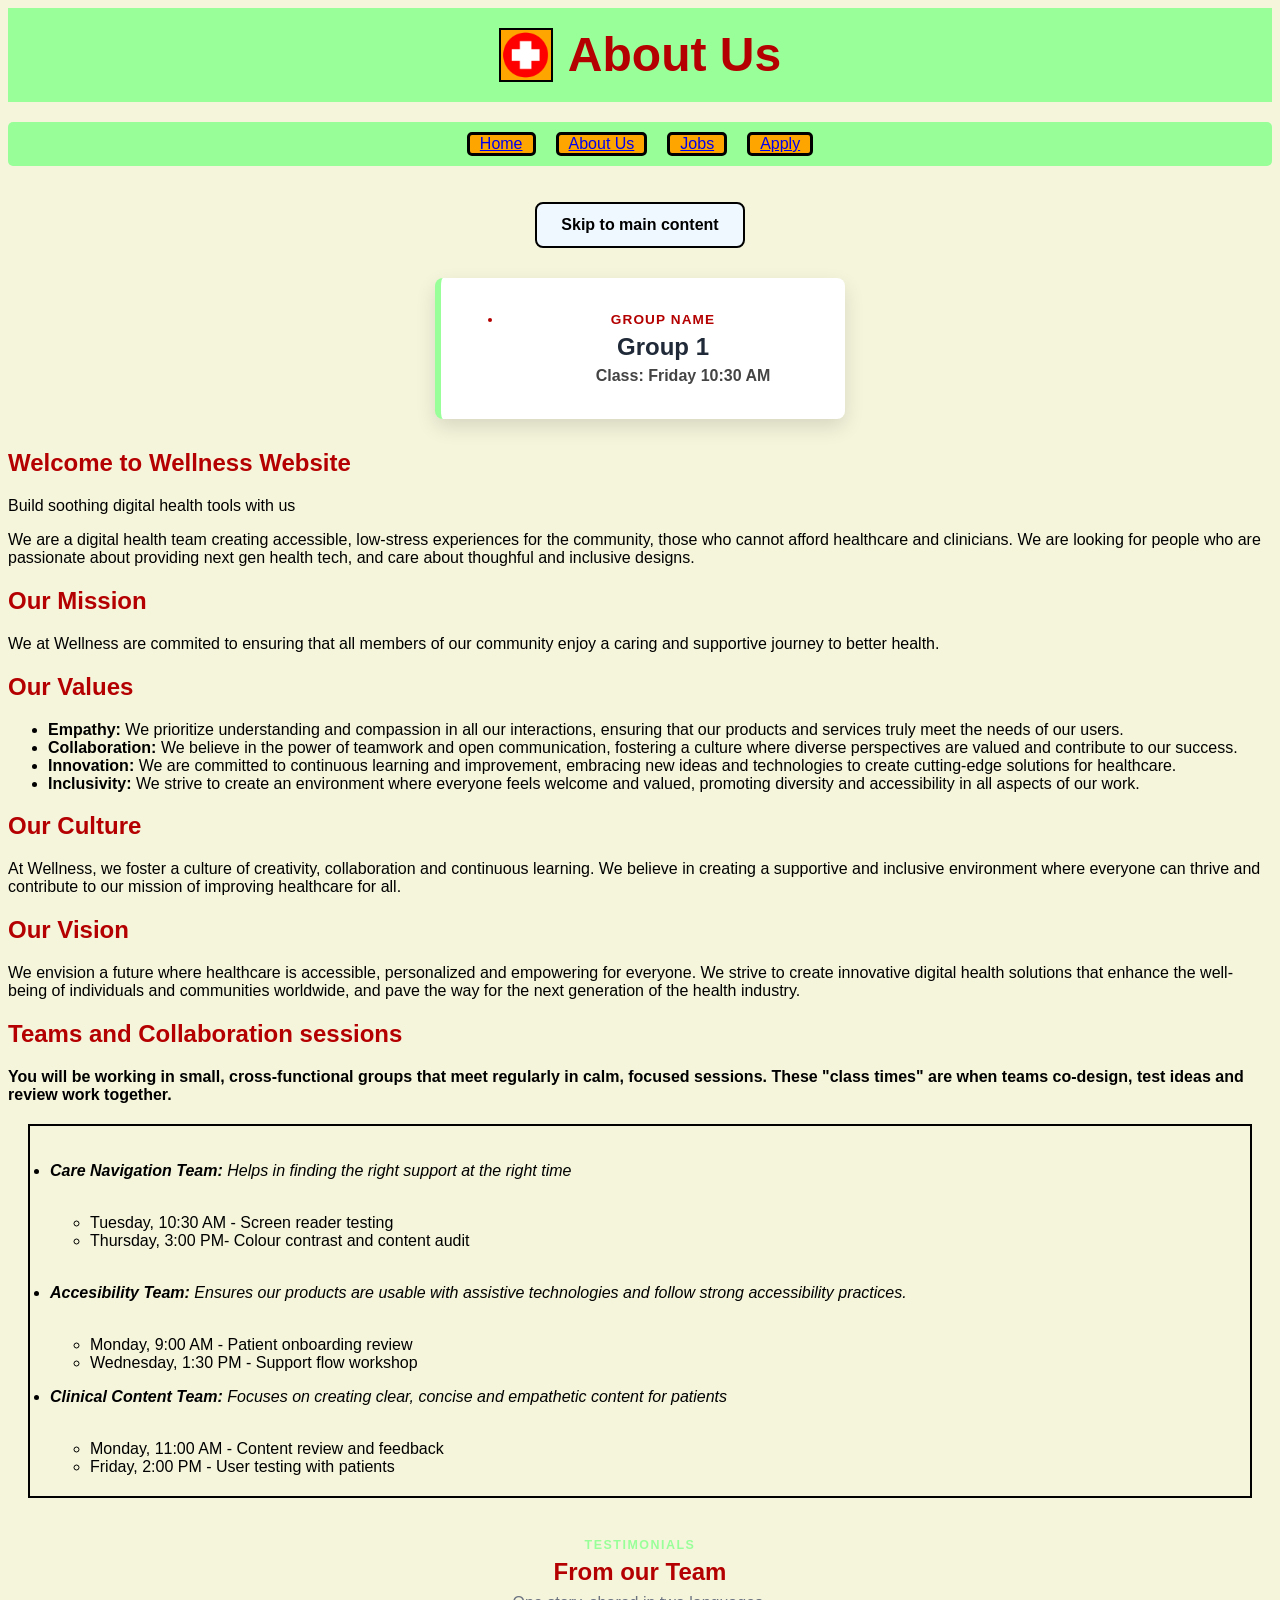
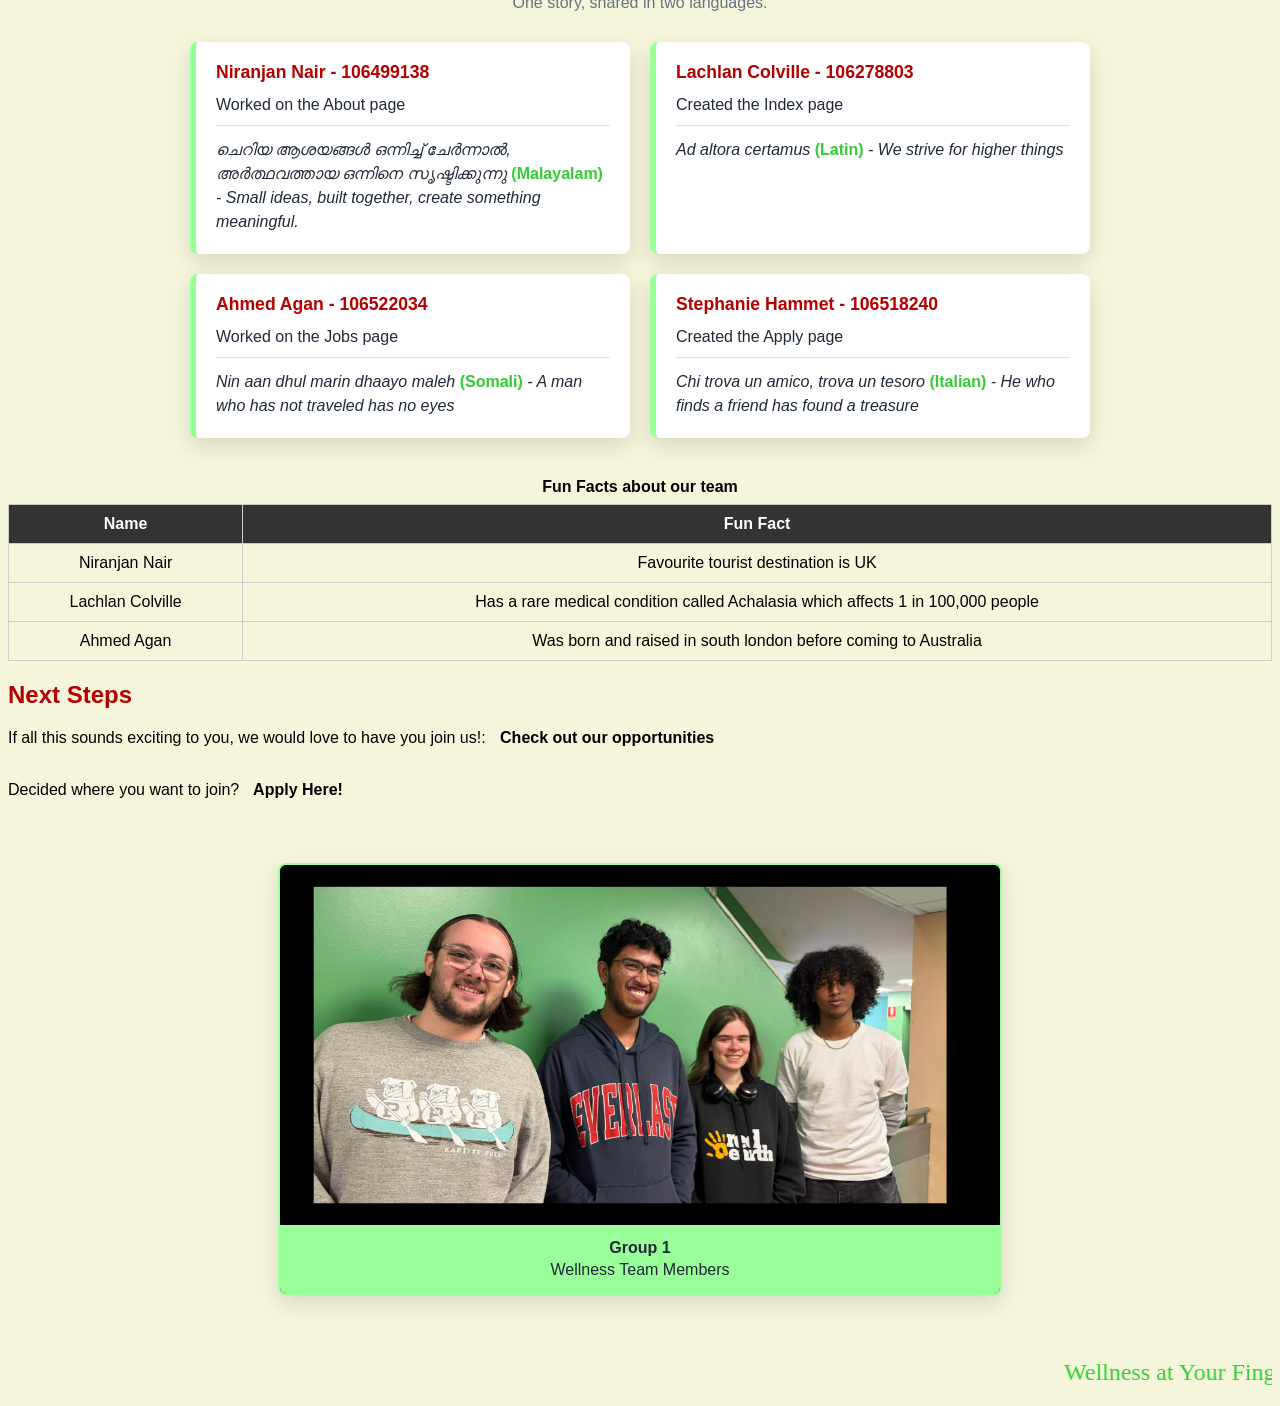
==== commit 57d25143: "about.css" ====
--- a/about.html
+++ b/about.html
@@ -174,6 +174,28 @@
 
                     
                 </section>
+                <section class="fun-facts">
+                <table>
+                    <caption>Fun Facts about our team</caption>
+
+                    <tr>
+                        <th>Name</th>
+                        <th>Fun Fact</th>
+                    </tr>
+                    <tr>
+                        <td>Niranjan Nair</td>
+                        <td>Favourite tourist destination is UK</td>
+                    </tr>
+                    <tr>
+                        <td>Lachlan Colville</td>
+                        <td>Has a rare medical condition called Achalasia which affects 1 in 100,000 people</td>
+                    </tr>
+                    <tr>
+                        <td>Ahmed Agan</td>
+                        <td>Was born and raised in south london before coming to Australia</td>
+                    </tr>
+                </table>
+            </section>
             </main>
            
             <section aria-labelledby="next-steps">
@@ -199,6 +221,10 @@
                         <span>Wellness Team Members</span>
                     </figcaption>
                 </figure>
+            </section>
+            
+
+
                 <section aria-labelledby="closing">
                 <p>
                     <marquee id="closing-marquee" behavior="scroll" direction="left" scrollamount="10">
@@ -207,7 +233,7 @@
                     </marquee>
                 </p>
 
-            </section>
+             </section>
         </body>
         
     </head>
--- a/styles/about.css
+++ b/styles/about.css
@@ -26,6 +26,31 @@
     padding: 10px;
 }
 
+table {
+    width: 100%;
+    border-collapse: collapse;
+    margin-top: 10px;
+
+}
+
+caption {
+    font-weight: bold;
+    margin-bottom: 8px ;
+}
+
+th, td {
+    border: 1px solid #ccc;
+    padding: 10px;
+    text-align: center;
+
+}
+
+th  {
+    background: #333;
+    color: white;
+}
+
+
 
 .title-bar {
     background-color: #99ff99;
@@ -327,6 +352,7 @@
 }
 
 
+
 #closing-marquee {
     font-family: cursive;
     font-size: 1.5em;
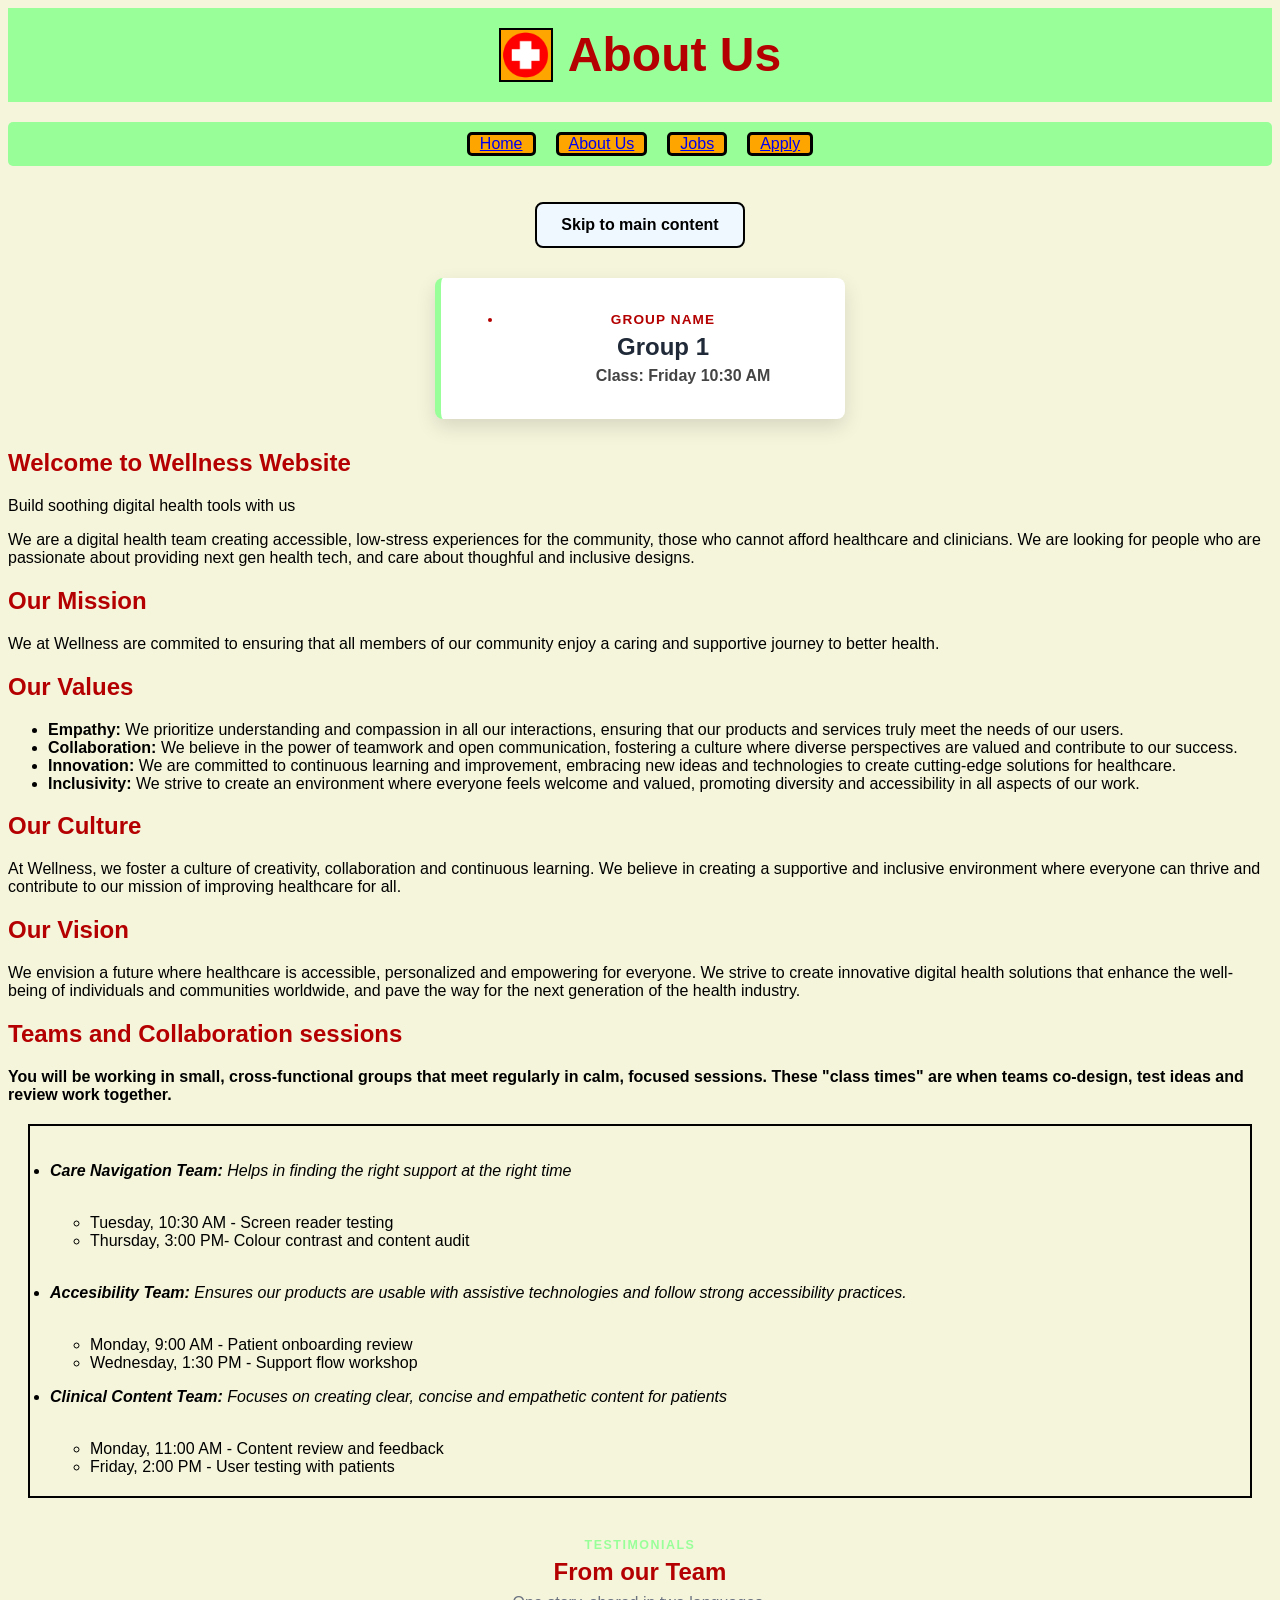
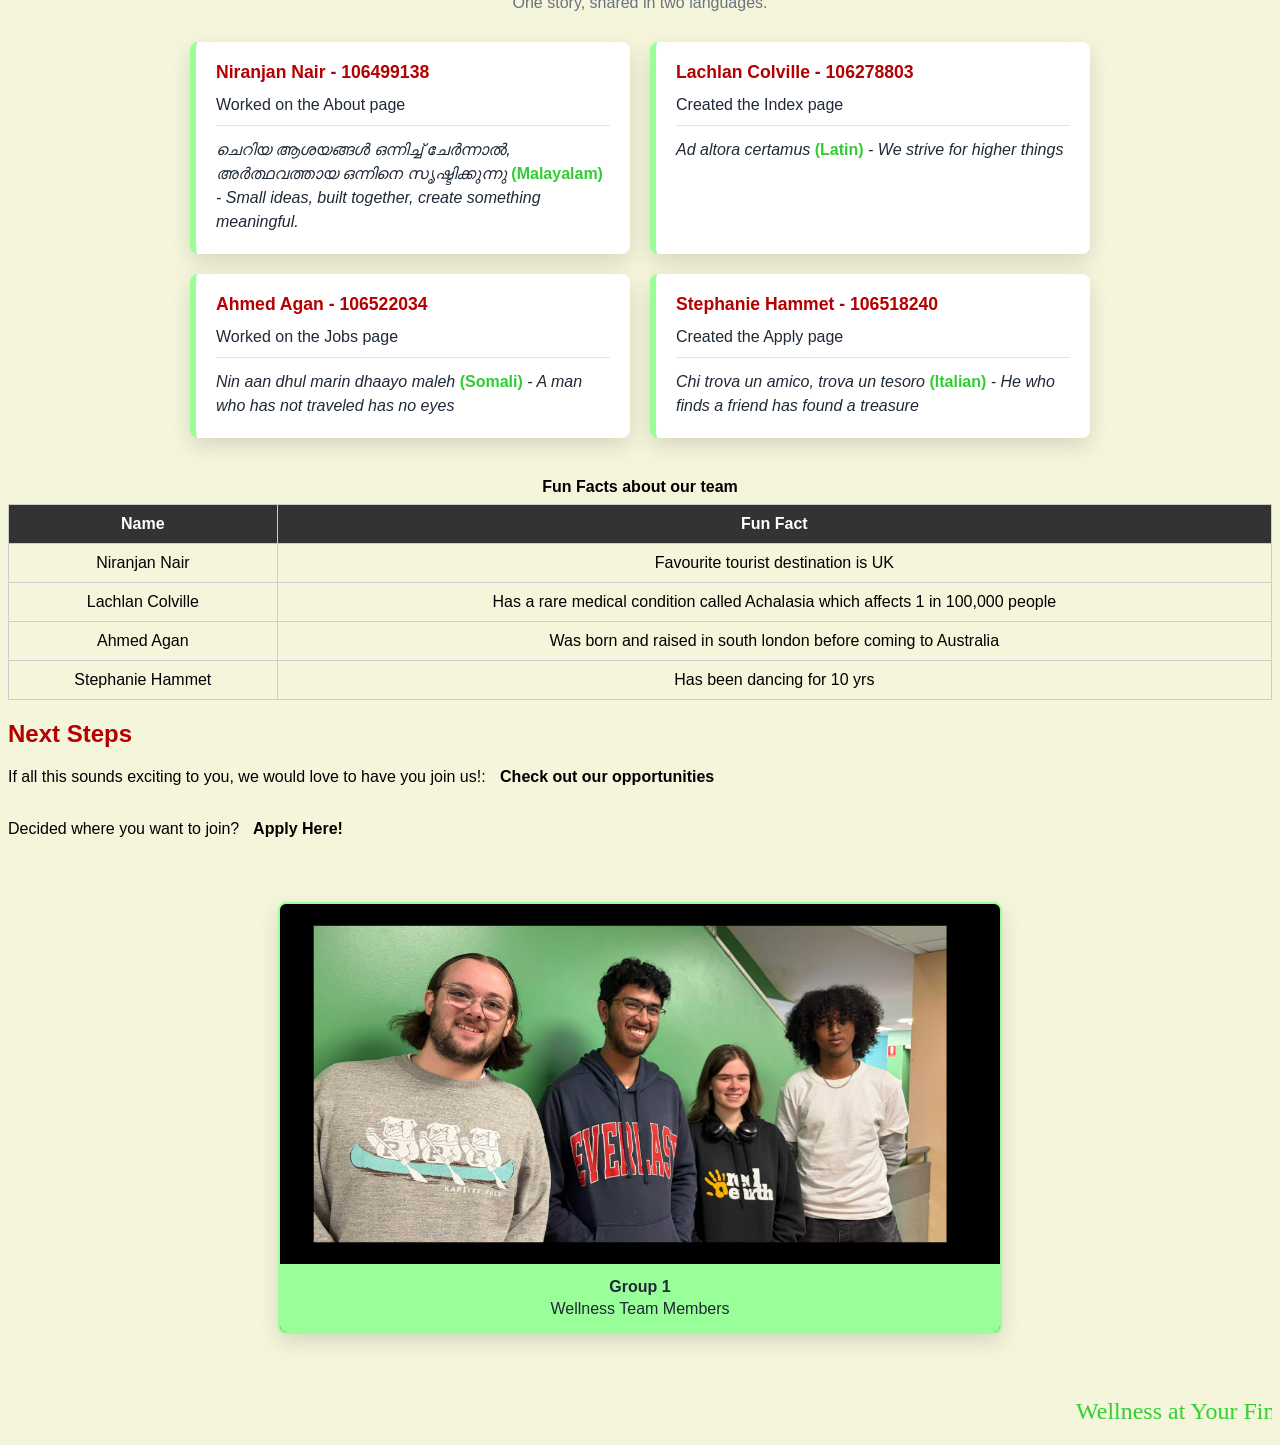
==== commit ecc8eca1: "about.html" ====
--- a/about.html
+++ b/about.html
@@ -194,6 +194,10 @@
                         <td>Ahmed Agan</td>
                         <td>Was born and raised in south london before coming to Australia</td>
                     </tr>
+                    <tr>
+                        <td>Stephanie Hammet</td>
+                        <td>Has been dancing for 10 yrs</td>
+                    </tr>
                 </table>
             </section>
             </main>
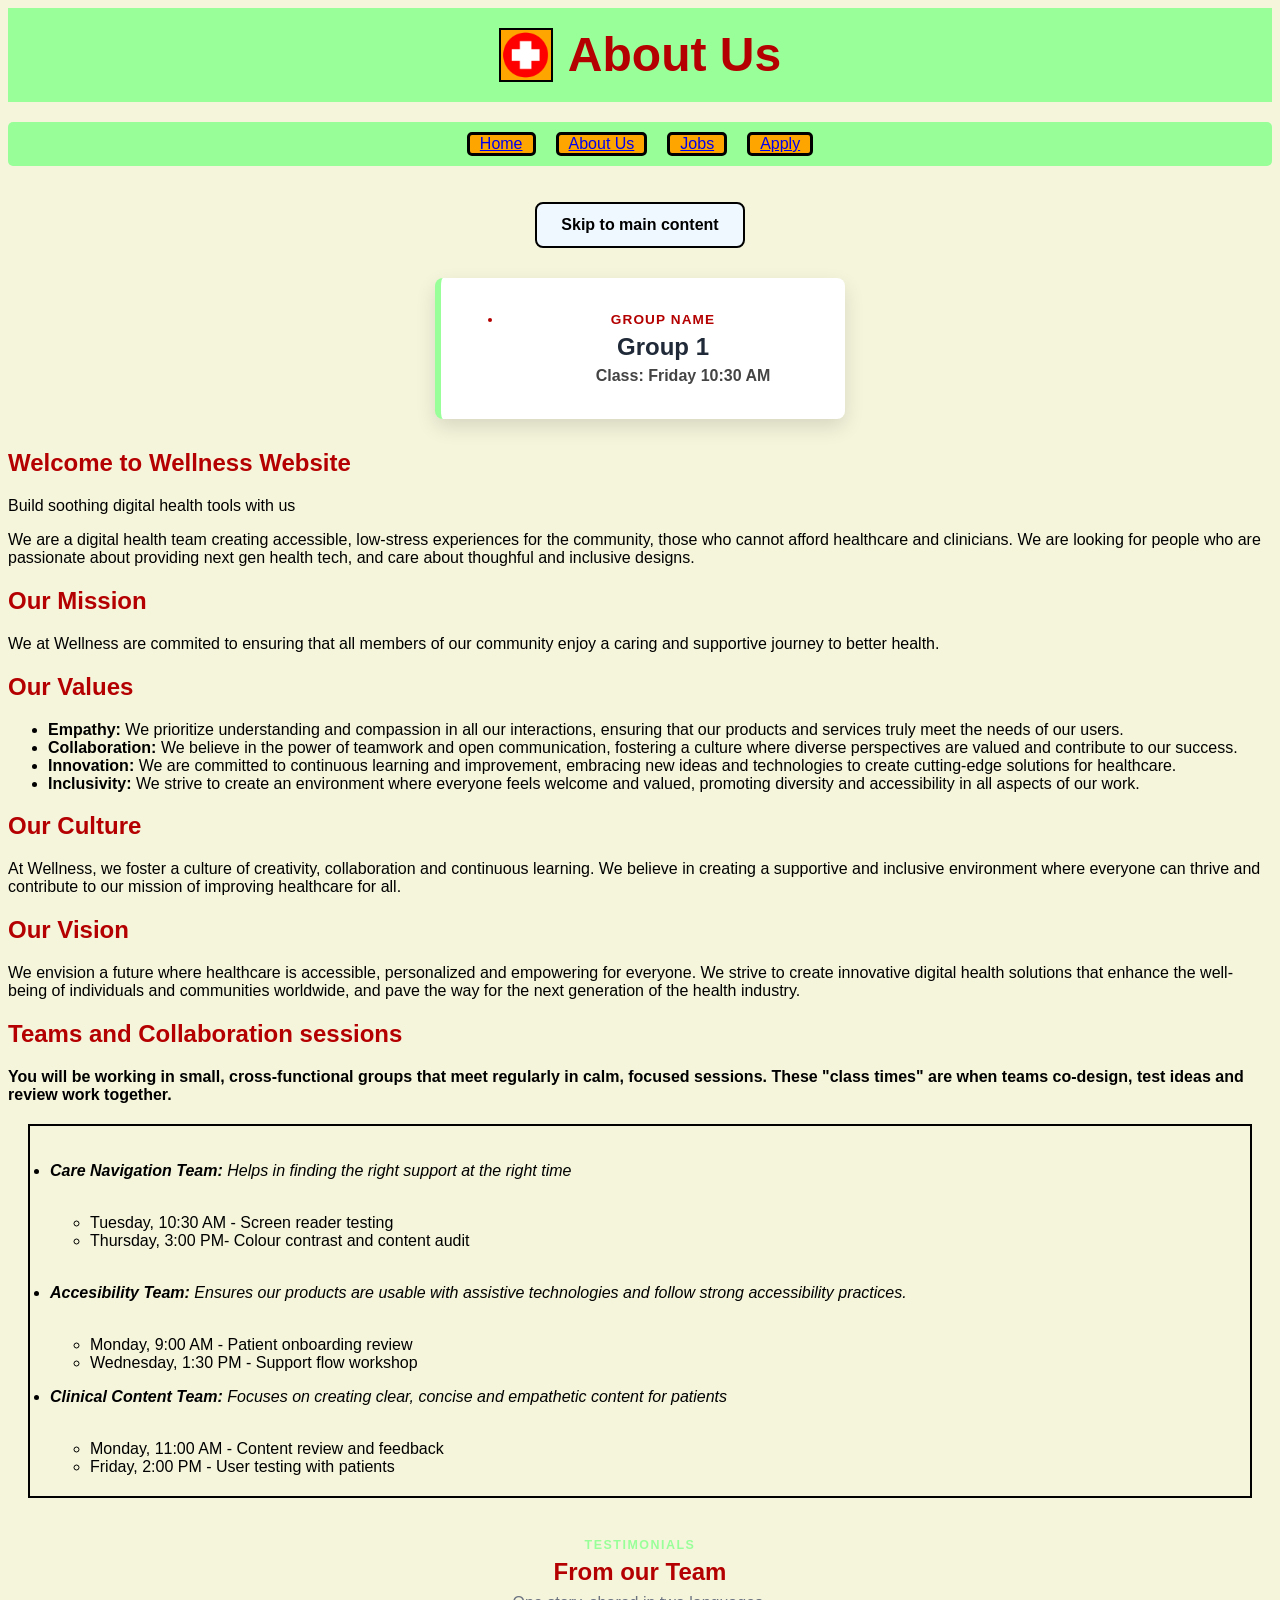
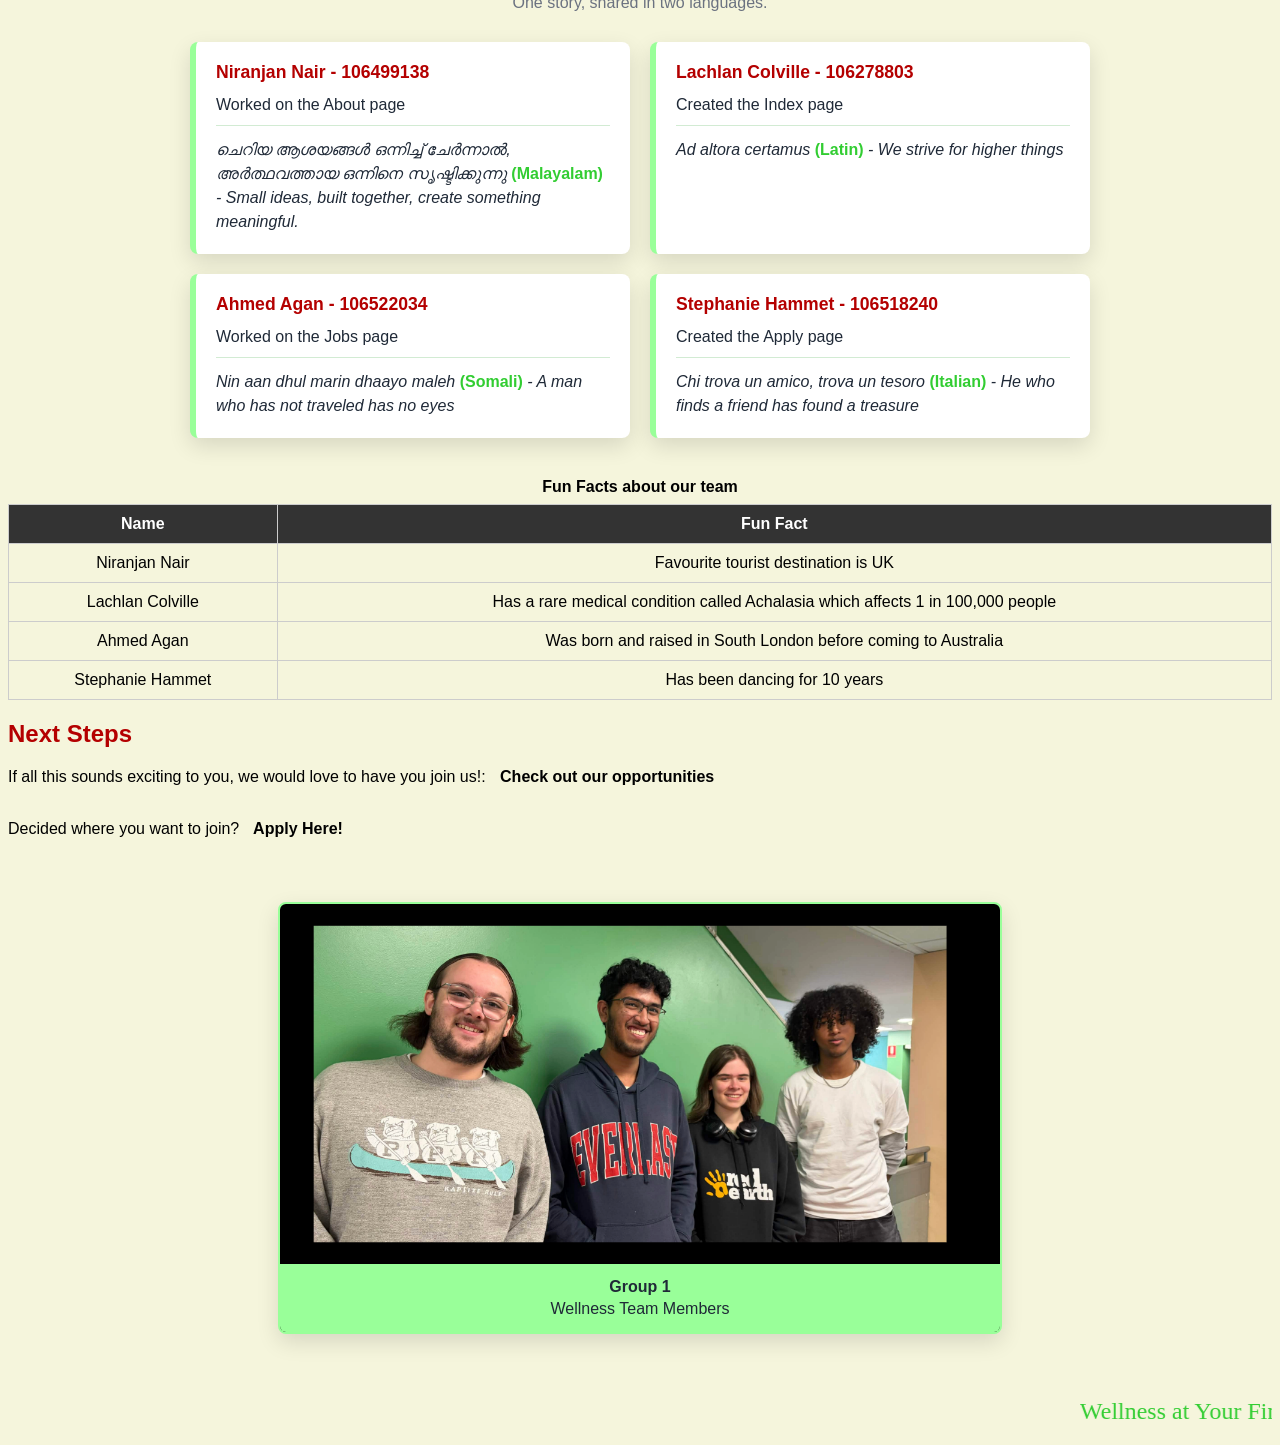
==== commit 1c733bb2: "Added stephanie's fun fact" ====
--- a/about.html
+++ b/about.html
@@ -192,11 +192,11 @@
                     </tr>
                     <tr>
                         <td>Ahmed Agan</td>
-                        <td>Was born and raised in south london before coming to Australia</td>
+                        <td>Was born and raised in South London before coming to Australia</td>
                     </tr>
                     <tr>
                         <td>Stephanie Hammet</td>
-                        <td>Has been dancing for 10 yrs</td>
+                        <td>Has been dancing for 10 years</td>
                     </tr>
                 </table>
             </section>
